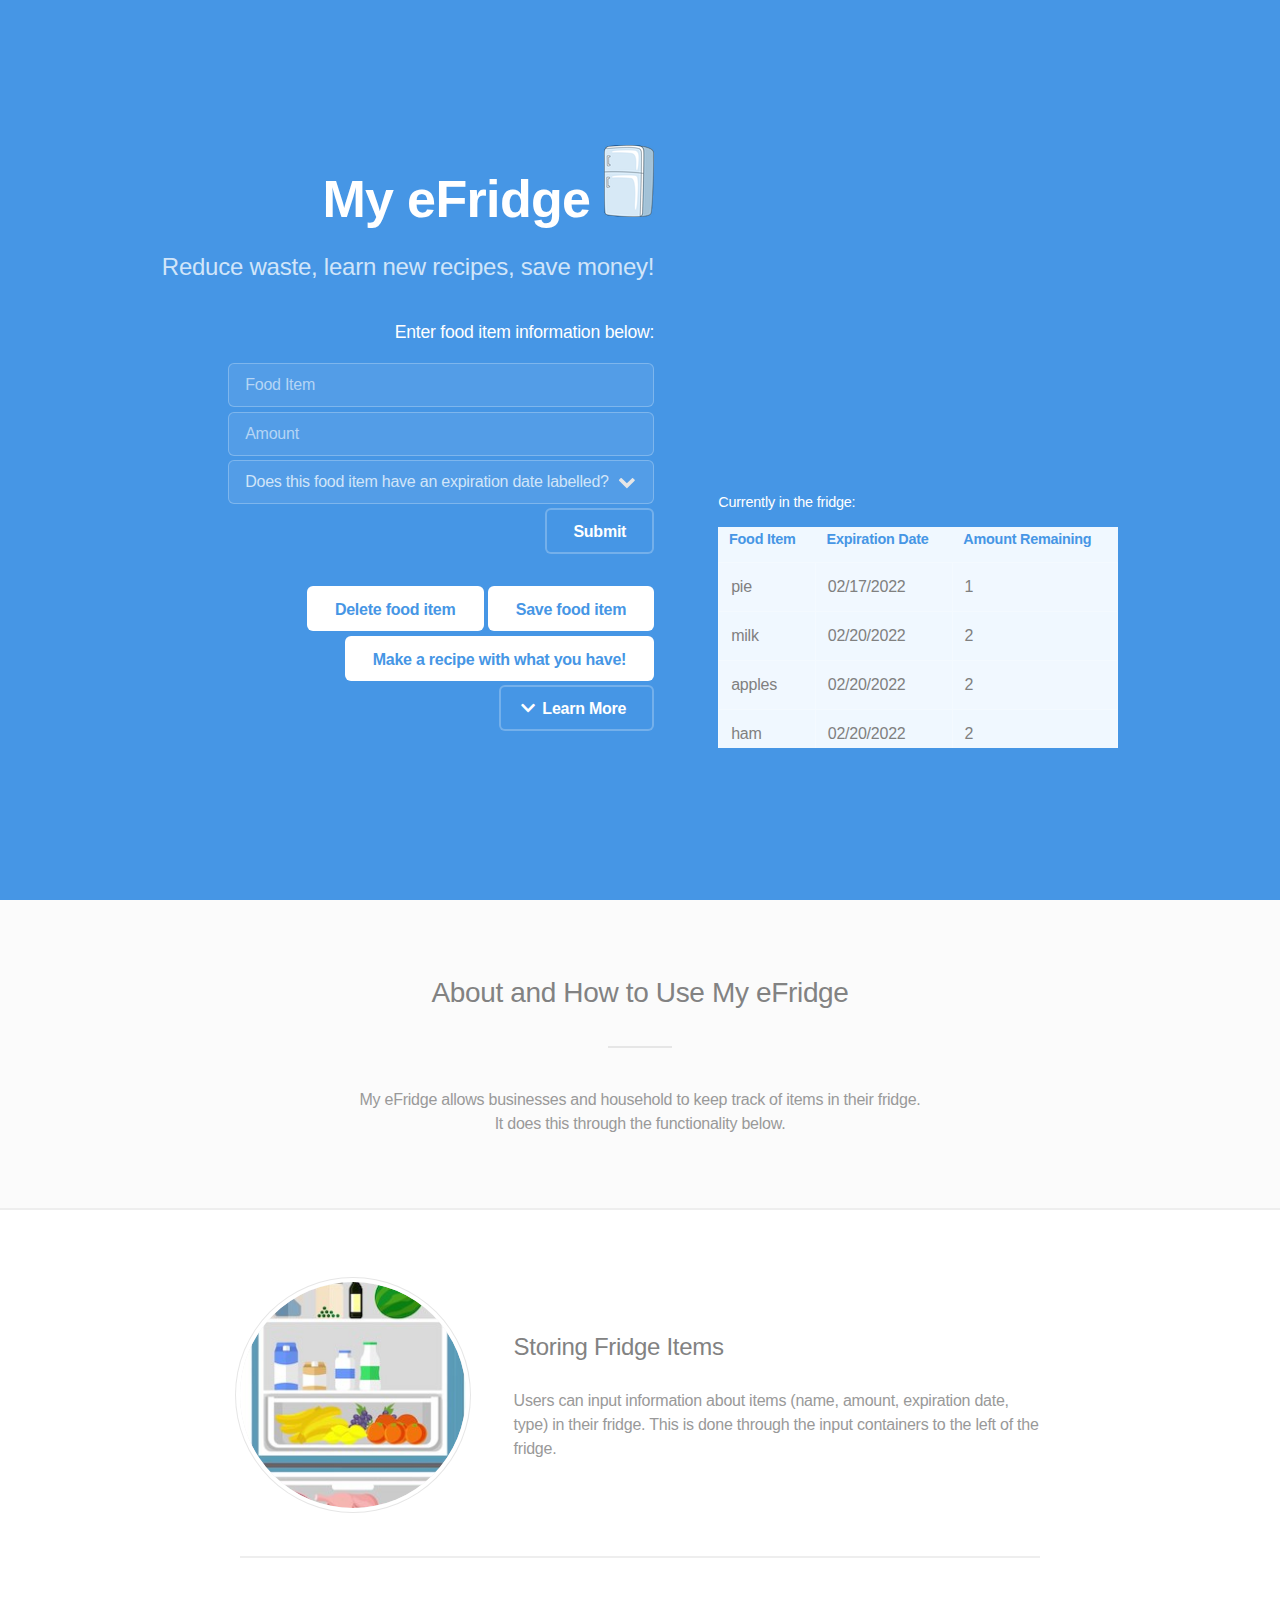
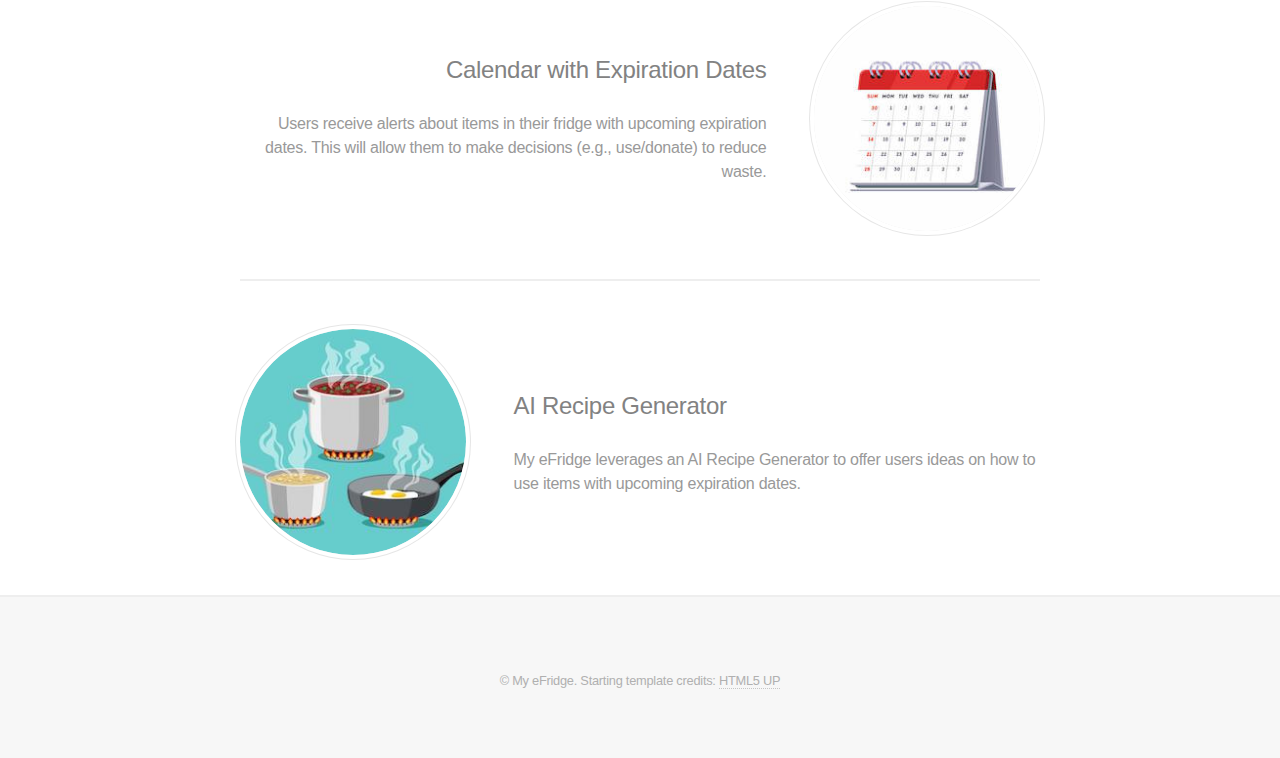
==== index.html @ 24f36106 "Merge branch 'main' of https://github.com/mehagupta22/MyFridge into main" ====
<!DOCTYPE HTML>
<!--
	Main index file for My eFridge project for ElleHacks 2022.

	Starting template credit to:
	Fractal by HTML5 UP
	html5up.net | @ajlkn
	Free for personal and commercial use under the CCA 3.0 license (html5up.net/license)
-->
<html>
	<head>
		<title>My eFridge</title>
		<meta charset="utf-8" />
		<meta name="viewport" content="width=device-width, initial-scale=1, user-scalable=no" />
		<link rel="stylesheet" href="assets/css/main.css" />
		<link rel="icon" href="images/fridge.png">
		<noscript><link rel="stylesheet" href="assets/css/noscript.css" /></noscript>
	</head>
	<body class="is-preload">

		<!-- Header -->
		<header id="header">
			<div class="content" style="max-width: 40%;">
				<h1>
					<a href="#">My eFridge</a>
					<img src="images/fridge.png" alt="" />
				</h1>
				<p>Reduce waste, learn new recipes, save money!</p>
				<ul class="actions">
					<!-- Input food information: food, quantity, expiration date (optional), type -->
					<div class="col">
						<form action="#" id="food-info" onsubmit="return false;">
							<h4>Enter food item information below:</h4>
							<div class="col gtr-uniform" id="food-form">
								<div class="col-6 col-12-xsmall">
									<input type="text" name="demo-name" id="food-item" value="" placeholder="Food Item" style="margin-top: 1%;" required/>
								</div>
								<div class="col-6 col-12-xsmall">
									<input type="text" name="demo-email" id="food-amt" value="" placeholder="Amount" style="margin-top: 1%;" required/>
								</div>
								<div class="row" style="margin-top: 1%;">
									<form action="#" onsubmit="return false;" id="extra-food-info">
										<div class="col-12">
											<select id="has-exp" name="has-exp" required>
												<option value="">Does this food item have an expiration date labelled?</option>
												<option value="Yes">Yes</option>
												<option value="No">No</option>
											</select>
											<input style="margin-top: 1%;" type="submit" onclick="addExpirationInput();" id="set-input" />
										</div>
									</form>	
								</div>
							</div>
							<div>
								<a href="#" class="button primary" style="margin-bottom: 1%;" onclick="deleteFoodItem();">Delete food item</a>
								<a href="#" class="button primary" style="margin-bottom: 1%;" onclick="addExpiration(); saveFoodItem();">Save food item</a>
							</div>
						</form>
						<!-- Button will lead to recipe generation website -->
						<li><a button onclick="location.href = 'https://recipegpt.org/';" target="_blank" id="recipeButton" href="#one" class="button primary" style="margin-bottom: 1%;">Make a recipe with what you have!</a></li>
						<!-- Button will lead to more information on how to use My eFridge -->
						<li><a href="#one" class="button icon solid fa-chevron-down scrolly">Learn More</a></li>
					</div>
				</ul>
			</div>
			<!-- Table to display information in fridge -->
			<div style="min-width: 30%;">
				<iframe src="https://calendar.google.com/calendar/embed?height=300&wkst=1&bgcolor=%23ffffff&ctz=America%2FToronto&showTitle=0&showNav=1&showPrint=0&showTabs=0&showTz=0&showCalendars=0&src=NGM3ZTVxZGNjb3Vqbmt0cGcwbThjbW1rMW9AZ3JvdXAuY2FsZW5kYXIuZ29vZ2xlLmNvbQ&color=%237986CB" style="border-width:0" width="400" height="300" frameborder="0" scrolling="no"></iframe>
				<section>
					<div class="table-wrapper" style="max-height: 256px;">
						<h5>Currently in the fridge:</h5>
						<table class="alt" id="fridge-table" style="overflow-y: scroll; overflow-x: hidden; background-color: aliceblue;">
							<thead>
								<tr>
									<th style="color:#4696e5">Food Item</th>
									<th style="color:#4696e5">Expiration Date</th>
									<th style="color:#4696e5">Amount Remaining</th>
								</tr>
							</thead>
							<tbody>
							</tbody>
						</table>
					</div>
				</section>
			</div>
		</header>

		<!-- About and How to Use My eFridge -->
		<section id="one" class="wrapper style2 special">
			<header class="major">
				<h2>About and How to Use My eFridge</h2>
			</header>
			<p>
				My eFridge allows businesses and household to keep track of items in their fridge.<br>
				It does this through the functionality below.
			</p>
		</section>

		<!-- Explanation of My eFridge functionality -->
		<section id="two" class="wrapper">
			<div class="inner alt">
				<section class="spotlight">
					<div class="image"><img src="images/insideFridge.jpg" alt="" /></div>
					<div class="content">
						<h3>Storing Fridge Items</h3>
						<p>
							Users can input information about items (name, amount, expiration date, type) in their fridge.
							This is done through the input containers to the left of the fridge.
						</p>
					</div>
				</section>
				<section class="spotlight">
					<div class="image"><img src="images/calendar.jpg" alt="" /></div>
					<div class="content">
						<h3>Calendar with Expiration Dates</h3>
						<p>
							Users receive alerts about items in their fridge with upcoming expiration dates.
							This will allow them to make decisions (e.g., use/donate) to reduce waste.
						</p>
					</div>
				</section>
				<section class="spotlight">
					<div class="image"><img src="images/recipe.jpg" alt="" /></div>
					<div class="content">
						<h3>AI Recipe Generator</h3>
						<p>
							My eFridge leverages an AI Recipe Generator to offer users ideas on how to use items with upcoming expiration dates.
						</p>
					</div>
				</section>
			</div>
		</section>

		<!-- Footer -->
		<footer id="footer">
			<p class="copyright">&copy; My eFridge. Starting template credits: <a href="http://html5up.net">HTML5 UP</a></p>
		</footer>

		<!-- Scripts -->
		<script>
				var expires_in = 0;//global variable to store when an item expires
				var expiration_date;
				function addExpirationInput() {

					var has_exp = document.getElementById("has-exp").value;

					if (has_exp=="Yes") {
						var node = "<div class='col-6 col-12-xsmall' flex='50'>\
										<input type='text' name='demo-email' id='food-exp-date' value='' placeholder='Expiration Date mm/dd/yyyy' style='margin-top: 1%;'/>\
									<div/>\
									<div>\
										<a href='#' class='button primary' style='margin-top: 1%;' onclick='addExpiration(); saveFoodItem();'>Save food item</a>\
									</div>";                          
						document.getElementById ("food-form").insertAdjacentHTML('beforeEnd', node);
					}
					else{
						var node = "<div class='col-12'>\
										<select name='food-type' id='food-type' style='margin-top: 1%;'>\
										<option value=''>Select Food Type</option>\
										<option value='Fresh meat'>Fresh meat - steak, beef flank</option>\
										<option value='Fresh poultry'>Fresh poultry - chicken breast, turkey breast</option>\
										<option value='Fresh fish'>Fresh fish - salmon, tuna</option>\
										<option value='Deli meats'>Deli meats - ham</option>\
										<option value='Eggs'>Eggs</option>\
										<option value='Berries'>Berries - raspberries, blueberries</option>\
										<option value='Stem'>Edible plant stem – celery, asparagus</option>\
										<option value='Marrow'>Marrow – cucumber, zucchini</option>\
										<option value='Allium'>Allium - garlic, onion</option>\
										<option value='Leafy'>Leafy Greens - lettuce, spinach</option>\
										<option value='Cruciferous'>Cruciferous - broccoli, cabbage</option>\
									</select>\
								</div>\
								<div>\
									<a href='#' class='button primary' style='margin-top: 1%;' onclick='addExpiration(); saveFoodItem();'>Save food item</a>\
								</div>";                        
						document.getElementById ("food-form").insertAdjacentHTML('beforeEnd', node);
					}
					var old_submit = document.getElementById("set-input");
					old_submit.remove();
				}
				function addExpiration() {
							var optional_expiration = document.getElementById("has-exp");
							var input = document.getElementById("food-item").value.toLowerCase();
							var has_exp = document.getElementById("has-exp").value;
							if (has_exp=="No"){
								var type = document.getElementById("food-type").value;
								if (type=="Fresh poultry"||type=="Fresh fish"){
									expires_in = 2;
								}
								if (type=="Stem"){
									expires_in = 4;
								}
								if (type=="Marrow"||type=="Leafy"||type=="Cruciferous"||type=="Fresh meat"){
									expires_in = 5;
								}
								if (type=="Berries"){
									expires_in = 14;
								}
								if (type=="Allium"){
									expires_in = 30;
								}
								
								if (type=="Eggs"){
									expires_in = 35;
								}
								var today= new Date();
								expiration_date = new Date();
								expiration_date.setDate(today.getDate()+expires_in);
								var dd = String(expiration_date.getDate()).padStart(2, '0');
								var mm = String(expiration_date.getMonth() + 1).padStart(2, '0'); //January is 0!
								var yyyy = expiration_date.getFullYear();
								expiration_date = mm + '/' + dd + '/' + yyyy;
							}
							else{
								expiration_date = document.getElementById("food-exp-date").value;
							}
							
							alert("Hey there! That " + input + " expires on " + expiration_date + ".");
							
			}

			// Global variable to hold all items in the fridge.
			var allFridgeItems = [
				{foodItem:"pie", foodAmount: "1", foodExpDate: "02/17/2022"},
				{foodItem:"milk", foodAmount: "2", foodExpDate: "02/20/2022"},
				{foodItem:"eggs", foodAmount: "12", foodExpDate: "02/25/2022"}, 
				{foodItem:"apples", foodAmount: "2", foodExpDate: "02/20/2022"},
				{foodItem:"pickles", foodAmount: "1", foodExpDate: "12/01/2022"},
				{foodItem:"ham", foodAmount: "2", foodExpDate: "02/20/2022"},
				{foodItem:"milk", foodAmount: "2", foodExpDate: "02/20/2022"}];

			populateTable();

			//Function to populate fridge table.
			function populateTable() {
				const tbody = document.querySelector('tbody');

				//Clear out previous table entries.
				document.querySelectorAll("table tbody tr").forEach(function(e){e.remove()})

				//Order table entries so that earliest expiration date is on top.
				allFridgeItems.sort((a,b) => (a.foodExpDate > b.foodExpDate) ? 1 : (b.foodExpDate > a.foodExpDate) ? -1 : 0);

				allFridgeItems.forEach(item => {
					const tr = tbody.insertRow();
					tr.insertCell().innerText = item.foodItem;
					tr.insertCell().innerText = item.foodExpDate;
					tr.insertCell().innerText = item.foodAmount;
				})
			}
			
			//Function to save inputted food items.
			function saveFoodItem() {
				var foodObj = { 
					foodItem: document.getElementById("food-item").value ? document.getElementById("food-item").value : '', 
					foodAmount: document.getElementById("food-amt").value ? document.getElementById("food-amt").value : '', 
					foodExpDate: expiration_date
				};

				//Add new object to allFridgeItems.
				allFridgeItems.push(foodObj);

				//Add new object to fridge table.
				populateTable();
			}

			//Function to delete food item.
			function deleteFoodItem() {
				var foodItemToDelete = document.getElementById("food-item").value;
				var amountToDelete = document.getElementById("food-amt").value;
				for (var i = 0; i < allFridgeItems.length; i++) {
					if (allFridgeItems[i].foodItem === foodItemToDelete) {
						//Case 1: deleting amount is less than remaining.
						if (allFridgeItems[i].foodAmount > amountToDelete) {
							allFridgeItems[i].foodAmount = allFridgeItems[i].foodAmount - amountToDelete;
							populateTable();
						}
						//Case 2: deleting all remaining amount.
						else {
							allFridgeItems.splice(i, 1);
							populateTable();
						}
					}
				}
			}

		</script>
		<script src="assets/js/jquery.min.js"></script>
		<script src="assets/js/jquery.scrolly.min.js"></script>
		<script src="assets/js/browser.min.js"></script>
		<script src="assets/js/breakpoints.min.js"></script>
		<script src="assets/js/util.js"></script>
		<script src="assets/js/main.js"></script>
	</body>
</html>
---- assets/css/main.css ----
@import url(fontawesome-all.min.css);

/*
	Fractal by HTML5 UP
	html5up.net | @ajlkn
	Free for personal and commercial use under the CCA 3.0 license (html5up.net/license)
*/

html, body, div, span, applet, object,
iframe, h1, h2, h3, h4, h5, h6, p, blockquote,
pre, a, abbr, acronym, address, big, cite,
code, del, dfn, em, img, ins, kbd, q, s, samp,
small, strike, strong, sub, sup, tt, var, b,
u, i, center, dl, dt, dd, ol, ul, li, fieldset,
form, label, legend, table, caption, tbody,
tfoot, thead, tr, th, td, article, aside,
canvas, details, embed, figure, figcaption,
footer, header, hgroup, menu, nav, output, ruby,
section, summary, time, mark, audio, video {
	margin: 0;
	padding: 0;
	border: 0;
	font-size: 100%;
	font: inherit;
	vertical-align: baseline;}

article, aside, details, figcaption, figure,
footer, header, hgroup, menu, nav, section {
	display: block;}

body {
	line-height: 1;
}

ol, ul {
	list-style: none;
}

blockquote, q {
	quotes: none;
}

	blockquote:before, blockquote:after, q:before, q:after {
		content: '';
		content: none;
	}

table {
	border-collapse: collapse;
	border-spacing: 0;
}

body {
	-webkit-text-size-adjust: none;
}

mark {
	background-color: transparent;
	color: inherit;
}

input::-moz-focus-inner {
	border: 0;
	padding: 0;
}

input, select, textarea {
	-moz-appearance: none;
	-webkit-appearance: none;
	-ms-appearance: none;
	appearance: none;
}

/* Basic */

	@-ms-viewport {
		width: device-width;
	}

	body {
		-ms-overflow-style: scrollbar;
	}

	@media screen and (max-width: 360px) {

		html, body {
			min-width: 320px;
		}

	}

	html {
		box-sizing: border-box;
	}

	*, *:before, *:after {
		box-sizing: inherit;
	}

	body {
		background: #ffffff;
	}

		body.is-preload *, body.is-preload *:before, body.is-preload *:after {
			-moz-animation: none !important;
			-webkit-animation: none !important;
			-ms-animation: none !important;
			animation: none !important;
			-moz-transition: none !important;
			-webkit-transition: none !important;
			-ms-transition: none !important;
			transition: none !important;
		}

/* Type */

	body {
		color: #999999;
	}

	html, input, select, textarea {
		font-size: 16pt;
	}

		@media screen and (max-width: 1680px) {

			html, input, select, textarea {
				font-size: 13pt;
			}

		}

		@media screen and (max-width: 1280px) {

			html, input, select, textarea {
				font-size: 12pt;
			}

		}

		@media screen and (max-width: 360px) {

			html, input, select, textarea {
				font-size: 11pt;
			}

		}

	body, input, select, textarea {
		font-family: Arial, Helvetica, sans-serif;
		font-weight: normal;
		line-height: 1.5em;
		letter-spacing: -0.015em;
	}

	a {
		-moz-transition: color 0.2s ease-in-out, border-bottom-color 0.2s ease-in-out;
		-webkit-transition: color 0.2s ease-in-out, border-bottom-color 0.2s ease-in-out;
		-ms-transition: color 0.2s ease-in-out, border-bottom-color 0.2s ease-in-out;
		transition: color 0.2s ease-in-out, border-bottom-color 0.2s ease-in-out;
		text-decoration: none;
		border-bottom: dotted 1px;
	}

		a:hover {
			border-bottom-color: transparent !important;
		}

	strong, b {
		font-weight: bold;
	}

	em, i {
		font-style: italic;
	}

	p {
		margin: 0 0 2em 0;
	}

	h1, h2, h3, h4, h5, h6 {
		font-weight: normal;
		line-height: 1em;
		margin: 0 0 1em 0;
		letter-spacing: -0.0125em;
	}

		h1 a, h2 a, h3 a, h4 a, h5 a, h6 a {
			color: inherit;
			text-decoration: none;
			border-bottom: none;
		}

		@media screen and (max-width: 980px) {

			h1 br, h2 br, h3 br, h4 br, h5 br, h6 br {
				display: none;
			}

		}

	h2 {
		font-size: 1.75em;
		line-height: 1.5em;
	}

	h3 {
		font-size: 1.5em;
		line-height: 1.5em;
	}

	h4 {
		font-size: 1.1em;
		line-height: 1.5em;
	}

	h5 {
		font-size: 0.9em;
		line-height: 1.5em;
	}

	h6 {
		font-size: 0.7em;
		line-height: 1.5em;
	}

	@media screen and (max-width: 736px) {

		h2 {
			font-size: 1.25em;
		}

		h3 {
			font-size: 1.2em;
		}

		h4 {
			font-size: 1em;
		}

	}

	sub {
		font-size: 0.8em;
		position: relative;
		top: 0.5em;
	}

	sup {
		font-size: 0.8em;
		position: relative;
		top: -0.5em;
	}

	blockquote {
		border-left-style: solid;
		border-left-width: 4px;
		font-style: italic;
		margin: 0 0 2em 0;
		padding: 0.5em 0 0.5em 2em;
	}

	code {
		border-radius: 6px;
		border-style: solid;
		border-width: 1px;
		font-family: "Courier New", monospace;
		font-size: 0.9em;
		margin: 0 0.25em;
		padding: 0.25em 0.65em;
	}

	pre {
		-webkit-overflow-scrolling: touch;
		font-family: "Courier New", monospace;
		font-size: 0.9em;
		margin: 0 0 2em 0;
	}

		pre code {
			display: block;
			line-height: 1.75em;
			padding: 1em 1.5em;
			overflow-x: auto;
		}

	hr {
		border: 0;
		border-bottom-style: solid;
		border-bottom-width: 1px;
		margin: 2em 0;
	}

		hr.major {
			margin: 3em 0;
		}

	.align-left {
		text-align: left;
	}

	.align-center {
		text-align: center;
	}

	.align-right {
		text-align: right;
	}

	input, select, textarea {
		color: #999999;
	}

	a {
		color: inherit;
		border-bottom-color: #d6d6d6;
	}

		a:hover {
			color: #4696e5;
		}

	strong, b {
		color: #828282;
	}

	h1, h2, h3, h4, h5, h6 {
		color: #828282;
	}

	blockquote {
		border-left-color: #e6e6e6;
	}

	code {
		background: rgba(144, 144, 144, 0.075);
		border-color: #e6e6e6;
	}

	hr {
		border-bottom-color: #e6e6e6;
	}

/* Row */

	.row {
		display: flex;
		flex-wrap: wrap;
		box-sizing: border-box;
		align-items: stretch;
	}

		.row > * {
			box-sizing: border-box;
		}

		.row.gtr-uniform > * > :last-child {
			margin-bottom: 0;
		}

		.row.aln-left {
			justify-content: flex-start;
		}

		.row.aln-center {
			justify-content: center;
		}

		.row.aln-right {
			justify-content: flex-end;
		}

		.row.aln-top {
			align-items: flex-start;
		}

		.row.aln-middle {
			align-items: center;
		}

		.row.aln-bottom {
			align-items: flex-end;
		}

		.row > .imp {
			order: -1;
		}

		.row > .col-1 {
			width: 8.33333%;
		}

		.row > .off-1 {
			margin-left: 8.33333%;
		}

		.row > .col-2 {
			width: 16.66667%;
		}

		.row > .off-2 {
			margin-left: 16.66667%;
		}

		.row > .col-3 {
			width: 25%;
		}

		.row > .off-3 {
			margin-left: 25%;
		}

		.row > .col-4 {
			width: 33.33333%;
		}

		.row > .off-4 {
			margin-left: 33.33333%;
		}

		.row > .col-5 {
			width: 41.66667%;
		}

		.row > .off-5 {
			margin-left: 41.66667%;
		}

		.row > .col-6 {
			width: 50%;
		}

		.row > .off-6 {
			margin-left: 50%;
		}

		.row > .col-7 {
			width: 58.33333%;
		}

		.row > .off-7 {
			margin-left: 58.33333%;
		}

		.row > .col-8 {
			width: 66.66667%;
		}

		.row > .off-8 {
			margin-left: 66.66667%;
		}

		.row > .col-9 {
			width: 75%;
		}

		.row > .off-9 {
			margin-left: 75%;
		}

		.row > .col-10 {
			width: 83.33333%;
		}

		.row > .off-10 {
			margin-left: 83.33333%;
		}

		.row > .col-11 {
			width: 91.66667%;
		}

		.row > .off-11 {
			margin-left: 91.66667%;
		}

		.row > .col-12 {
			width: 100%;
		}

		.row > .off-12 {
			margin-left: 100%;
		}

		.row.gtr-0 {
			margin-top: 0;
			margin-left: 0em;
		}

			.row.gtr-0 > * {
				padding: 0 0 0 0em;
			}

			.row.gtr-0.gtr-uniform {
				margin-top: 0em;
			}

				.row.gtr-0.gtr-uniform > * {
					padding-top: 0em;
				}

		.row.gtr-25 {
			margin-top: 0;
			margin-left: -0.375em;
		}

			.row.gtr-25 > * {
				padding: 0 0 0 0.375em;
			}

			.row.gtr-25.gtr-uniform {
				margin-top: -0.375em;
			}

				.row.gtr-25.gtr-uniform > * {
					padding-top: 0.375em;
				}

		.row.gtr-50 {
			margin-top: 0;
			margin-left: -0.75em;
		}

			.row.gtr-50 > * {
				padding: 0 0 0 0.75em;
			}

			.row.gtr-50.gtr-uniform {
				margin-top: -0.75em;
			}

				.row.gtr-50.gtr-uniform > * {
					padding-top: 0.75em;
				}

		.row {
			margin-top: 0;
			margin-left: -1.5em;
		}

			.row > * {
				padding: 0 0 0 1.5em;
			}

			.row.gtr-uniform {
				margin-top: -1.5em;
			}

				.row.gtr-uniform > * {
					padding-top: 1.5em;
				}

		.row.gtr-150 {
			margin-top: 0;
			margin-left: -2.25em;
		}

			.row.gtr-150 > * {
				padding: 0 0 0 2.25em;
			}

			.row.gtr-150.gtr-uniform {
				margin-top: -2.25em;
			}

				.row.gtr-150.gtr-uniform > * {
					padding-top: 2.25em;
				}

		.row.gtr-200 {
			margin-top: 0;
			margin-left: -3em;
		}

			.row.gtr-200 > * {
				padding: 0 0 0 3em;
			}

			.row.gtr-200.gtr-uniform {
				margin-top: -3em;
			}

				.row.gtr-200.gtr-uniform > * {
					padding-top: 3em;
				}

		@media screen and (max-width: 1680px) {

			.row {
				display: flex;
				flex-wrap: wrap;
				box-sizing: border-box;
				align-items: stretch;
			}

				.row > * {
					box-sizing: border-box;
				}

				.row.gtr-uniform > * > :last-child {
					margin-bottom: 0;
				}

				.row.aln-left {
					justify-content: flex-start;
				}

				.row.aln-center {
					justify-content: center;
				}

				.row.aln-right {
					justify-content: flex-end;
				}

				.row.aln-top {
					align-items: flex-start;
				}

				.row.aln-middle {
					align-items: center;
				}

				.row.aln-bottom {
					align-items: flex-end;
				}

				.row > .imp-xlarge {
					order: -1;
				}

				.row > .col-1-xlarge {
					width: 8.33333%;
				}

				.row > .off-1-xlarge {
					margin-left: 8.33333%;
				}

				.row > .col-2-xlarge {
					width: 16.66667%;
				}

				.row > .off-2-xlarge {
					margin-left: 16.66667%;
				}

				.row > .col-3-xlarge {
					width: 25%;
				}

				.row > .off-3-xlarge {
					margin-left: 25%;
				}

				.row > .col-4-xlarge {
					width: 33.33333%;
				}

				.row > .off-4-xlarge {
					margin-left: 33.33333%;
				}

				.row > .col-5-xlarge {
					width: 41.66667%;
				}

				.row > .off-5-xlarge {
					margin-left: 41.66667%;
				}

				.row > .col-6-xlarge {
					width: 50%;
				}

				.row > .off-6-xlarge {
					margin-left: 50%;
				}

				.row > .col-7-xlarge {
					width: 58.33333%;
				}

				.row > .off-7-xlarge {
					margin-left: 58.33333%;
				}

				.row > .col-8-xlarge {
					width: 66.66667%;
				}

				.row > .off-8-xlarge {
					margin-left: 66.66667%;
				}

				.row > .col-9-xlarge {
					width: 75%;
				}

				.row > .off-9-xlarge {
					margin-left: 75%;
				}

				.row > .col-10-xlarge {
					width: 83.33333%;
				}

				.row > .off-10-xlarge {
					margin-left: 83.33333%;
				}

				.row > .col-11-xlarge {
					width: 91.66667%;
				}

				.row > .off-11-xlarge {
					margin-left: 91.66667%;
				}

				.row > .col-12-xlarge {
					width: 100%;
				}

				.row > .off-12-xlarge {
					margin-left: 100%;
				}

				.row.gtr-0 {
					margin-top: 0;
					margin-left: 0em;
				}

					.row.gtr-0 > * {
						padding: 0 0 0 0em;
					}

					.row.gtr-0.gtr-uniform {
						margin-top: 0em;
					}

						.row.gtr-0.gtr-uniform > * {
							padding-top: 0em;
						}

				.row.gtr-25 {
					margin-top: 0;
					margin-left: -0.375em;
				}

					.row.gtr-25 > * {
						padding: 0 0 0 0.375em;
					}

					.row.gtr-25.gtr-uniform {
						margin-top: -0.375em;
					}

						.row.gtr-25.gtr-uniform > * {
							padding-top: 0.375em;
						}

				.row.gtr-50 {
					margin-top: 0;
					margin-left: -0.75em;
				}

					.row.gtr-50 > * {
						padding: 0 0 0 0.75em;
					}

					.row.gtr-50.gtr-uniform {
						margin-top: -0.75em;
					}

						.row.gtr-50.gtr-uniform > * {
							padding-top: 0.75em;
						}

				.row {
					margin-top: 0;
					margin-left: -1.5em;
				}

					.row > * {
						padding: 0 0 0 1.5em;
					}

					.row.gtr-uniform {
						margin-top: -1.5em;
					}

						.row.gtr-uniform > * {
							padding-top: 1.5em;
						}

				.row.gtr-150 {
					margin-top: 0;
					margin-left: -2.25em;
				}

					.row.gtr-150 > * {
						padding: 0 0 0 2.25em;
					}

					.row.gtr-150.gtr-uniform {
						margin-top: -2.25em;
					}

						.row.gtr-150.gtr-uniform > * {
							padding-top: 2.25em;
						}

				.row.gtr-200 {
					margin-top: 0;
					margin-left: -3em;
				}

					.row.gtr-200 > * {
						padding: 0 0 0 3em;
					}

					.row.gtr-200.gtr-uniform {
						margin-top: -3em;
					}

						.row.gtr-200.gtr-uniform > * {
							padding-top: 3em;
						}

		}

		@media screen and (max-width: 1280px) {

			.row {
				display: flex;
				flex-wrap: wrap;
				box-sizing: border-box;
				align-items: stretch;
			}

				.row > * {
					box-sizing: border-box;
				}

				.row.gtr-uniform > * > :last-child {
					margin-bottom: 0;
				}

				.row.aln-left {
					justify-content: flex-start;
				}

				.row.aln-center {
					justify-content: center;
				}

				.row.aln-right {
					justify-content: flex-end;
				}

				.row.aln-top {
					align-items: flex-start;
				}

				.row.aln-middle {
					align-items: center;
				}

				.row.aln-bottom {
					align-items: flex-end;
				}

				.row > .imp-large {
					order: -1;
				}

				.row > .col-1-large {
					width: 8.33333%;
				}

				.row > .off-1-large {
					margin-left: 8.33333%;
				}

				.row > .col-2-large {
					width: 16.66667%;
				}

				.row > .off-2-large {
					margin-left: 16.66667%;
				}

				.row > .col-3-large {
					width: 25%;
				}

				.row > .off-3-large {
					margin-left: 25%;
				}

				.row > .col-4-large {
					width: 33.33333%;
				}

				.row > .off-4-large {
					margin-left: 33.33333%;
				}

				.row > .col-5-large {
					width: 41.66667%;
				}

				.row > .off-5-large {
					margin-left: 41.66667%;
				}

				.row > .col-6-large {
					width: 50%;
				}

				.row > .off-6-large {
					margin-left: 50%;
				}

				.row > .col-7-large {
					width: 58.33333%;
				}

				.row > .off-7-large {
					margin-left: 58.33333%;
				}

				.row > .col-8-large {
					width: 66.66667%;
				}

				.row > .off-8-large {
					margin-left: 66.66667%;
				}

				.row > .col-9-large {
					width: 75%;
				}

				.row > .off-9-large {
					margin-left: 75%;
				}

				.row > .col-10-large {
					width: 83.33333%;
				}

				.row > .off-10-large {
					margin-left: 83.33333%;
				}

				.row > .col-11-large {
					width: 91.66667%;
				}

				.row > .off-11-large {
					margin-left: 91.66667%;
				}

				.row > .col-12-large {
					width: 100%;
				}

				.row > .off-12-large {
					margin-left: 100%;
				}

				.row.gtr-0 {
					margin-top: 0;
					margin-left: 0em;
				}

					.row.gtr-0 > * {
						padding: 0 0 0 0em;
					}

					.row.gtr-0.gtr-uniform {
						margin-top: 0em;
					}

						.row.gtr-0.gtr-uniform > * {
							padding-top: 0em;
						}

				.row.gtr-25 {
					margin-top: 0;
					margin-left: -0.375em;
				}

					.row.gtr-25 > * {
						padding: 0 0 0 0.375em;
					}

					.row.gtr-25.gtr-uniform {
						margin-top: -0.375em;
					}

						.row.gtr-25.gtr-uniform > * {
							padding-top: 0.375em;
						}

				.row.gtr-50 {
					margin-top: 0;
					margin-left: -0.75em;
				}

					.row.gtr-50 > * {
						padding: 0 0 0 0.75em;
					}

					.row.gtr-50.gtr-uniform {
						margin-top: -0.75em;
					}

						.row.gtr-50.gtr-uniform > * {
							padding-top: 0.75em;
						}

				.row {
					margin-top: 0;
					margin-left: -1.5em;
				}

					.row > * {
						padding: 0 0 0 1.5em;
					}

					.row.gtr-uniform {
						margin-top: -1.5em;
					}

						.row.gtr-uniform > * {
							padding-top: 1.5em;
						}

				.row.gtr-150 {
					margin-top: 0;
					margin-left: -2.25em;
				}

					.row.gtr-150 > * {
						padding: 0 0 0 2.25em;
					}

					.row.gtr-150.gtr-uniform {
						margin-top: -2.25em;
					}

						.row.gtr-150.gtr-uniform > * {
							padding-top: 2.25em;
						}

				.row.gtr-200 {
					margin-top: 0;
					margin-left: -3em;
				}

					.row.gtr-200 > * {
						padding: 0 0 0 3em;
					}

					.row.gtr-200.gtr-uniform {
						margin-top: -3em;
					}

						.row.gtr-200.gtr-uniform > * {
							padding-top: 3em;
						}

		}

		@media screen and (max-width: 980px) {

			.row {
				display: flex;
				flex-wrap: wrap;
				box-sizing: border-box;
				align-items: stretch;
			}

				.row > * {
					box-sizing: border-box;
				}

				.row.gtr-uniform > * > :last-child {
					margin-bottom: 0;
				}

				.row.aln-left {
					justify-content: flex-start;
				}

				.row.aln-center {
					justify-content: center;
				}

				.row.aln-right {
					justify-content: flex-end;
				}

				.row.aln-top {
					align-items: flex-start;
				}

				.row.aln-middle {
					align-items: center;
				}

				.row.aln-bottom {
					align-items: flex-end;
				}

				.row > .imp-medium {
					order: -1;
				}

				.row > .col-1-medium {
					width: 8.33333%;
				}

				.row > .off-1-medium {
					margin-left: 8.33333%;
				}

				.row > .col-2-medium {
					width: 16.66667%;
				}

				.row > .off-2-medium {
					margin-left: 16.66667%;
				}

				.row > .col-3-medium {
					width: 25%;
				}

				.row > .off-3-medium {
					margin-left: 25%;
				}

				.row > .col-4-medium {
					width: 33.33333%;
				}

				.row > .off-4-medium {
					margin-left: 33.33333%;
				}

				.row > .col-5-medium {
					width: 41.66667%;
				}

				.row > .off-5-medium {
					margin-left: 41.66667%;
				}

				.row > .col-6-medium {
					width: 50%;
				}

				.row > .off-6-medium {
					margin-left: 50%;
				}

				.row > .col-7-medium {
					width: 58.33333%;
				}

				.row > .off-7-medium {
					margin-left: 58.33333%;
				}

				.row > .col-8-medium {
					width: 66.66667%;
				}

				.row > .off-8-medium {
					margin-left: 66.66667%;
				}

				.row > .col-9-medium {
					width: 75%;
				}

				.row > .off-9-medium {
					margin-left: 75%;
				}

				.row > .col-10-medium {
					width: 83.33333%;
				}

				.row > .off-10-medium {
					margin-left: 83.33333%;
				}

				.row > .col-11-medium {
					width: 91.66667%;
				}

				.row > .off-11-medium {
					margin-left: 91.66667%;
				}

				.row > .col-12-medium {
					width: 100%;
				}

				.row > .off-12-medium {
					margin-left: 100%;
				}

				.row.gtr-0 {
					margin-top: 0;
					margin-left: 0em;
				}

					.row.gtr-0 > * {
						padding: 0 0 0 0em;
					}

					.row.gtr-0.gtr-uniform {
						margin-top: 0em;
					}

						.row.gtr-0.gtr-uniform > * {
							padding-top: 0em;
						}

				.row.gtr-25 {
					margin-top: 0;
					margin-left: -0.375em;
				}

					.row.gtr-25 > * {
						padding: 0 0 0 0.375em;
					}

					.row.gtr-25.gtr-uniform {
						margin-top: -0.375em;
					}

						.row.gtr-25.gtr-uniform > * {
							padding-top: 0.375em;
						}

				.row.gtr-50 {
					margin-top: 0;
					margin-left: -0.75em;
				}

					.row.gtr-50 > * {
						padding: 0 0 0 0.75em;
					}

					.row.gtr-50.gtr-uniform {
						margin-top: -0.75em;
					}

						.row.gtr-50.gtr-uniform > * {
							padding-top: 0.75em;
						}

				.row {
					margin-top: 0;
					margin-left: -1.5em;
				}

					.row > * {
						padding: 0 0 0 1.5em;
					}

					.row.gtr-uniform {
						margin-top: -1.5em;
					}

						.row.gtr-uniform > * {
							padding-top: 1.5em;
						}

				.row.gtr-150 {
					margin-top: 0;
					margin-left: -2.25em;
				}

					.row.gtr-150 > * {
						padding: 0 0 0 2.25em;
					}

					.row.gtr-150.gtr-uniform {
						margin-top: -2.25em;
					}

						.row.gtr-150.gtr-uniform > * {
							padding-top: 2.25em;
						}

				.row.gtr-200 {
					margin-top: 0;
					margin-left: -3em;
				}

					.row.gtr-200 > * {
						padding: 0 0 0 3em;
					}

					.row.gtr-200.gtr-uniform {
						margin-top: -3em;
					}

						.row.gtr-200.gtr-uniform > * {
							padding-top: 3em;
						}

		}

		@media screen and (max-width: 736px) {

			.row {
				display: flex;
				flex-wrap: wrap;
				box-sizing: border-box;
				align-items: stretch;
			}

				.row > * {
					box-sizing: border-box;
				}

				.row.gtr-uniform > * > :last-child {
					margin-bottom: 0;
				}

				.row.aln-left {
					justify-content: flex-start;
				}

				.row.aln-center {
					justify-content: center;
				}

				.row.aln-right {
					justify-content: flex-end;
				}

				.row.aln-top {
					align-items: flex-start;
				}

				.row.aln-middle {
					align-items: center;
				}

				.row.aln-bottom {
					align-items: flex-end;
				}

				.row > .imp-small {
					order: -1;
				}

				.row > .col-1-small {
					width: 8.33333%;
				}

				.row > .off-1-small {
					margin-left: 8.33333%;
				}

				.row > .col-2-small {
					width: 16.66667%;
				}

				.row > .off-2-small {
					margin-left: 16.66667%;
				}

				.row > .col-3-small {
					width: 25%;
				}

				.row > .off-3-small {
					margin-left: 25%;
				}

				.row > .col-4-small {
					width: 33.33333%;
				}

				.row > .off-4-small {
					margin-left: 33.33333%;
				}

				.row > .col-5-small {
					width: 41.66667%;
				}

				.row > .off-5-small {
					margin-left: 41.66667%;
				}

				.row > .col-6-small {
					width: 50%;
				}

				.row > .off-6-small {
					margin-left: 50%;
				}

				.row > .col-7-small {
					width: 58.33333%;
				}

				.row > .off-7-small {
					margin-left: 58.33333%;
				}

				.row > .col-8-small {
					width: 66.66667%;
				}

				.row > .off-8-small {
					margin-left: 66.66667%;
				}

				.row > .col-9-small {
					width: 75%;
				}

				.row > .off-9-small {
					margin-left: 75%;
				}

				.row > .col-10-small {
					width: 83.33333%;
				}

				.row > .off-10-small {
					margin-left: 83.33333%;
				}

				.row > .col-11-small {
					width: 91.66667%;
				}

				.row > .off-11-small {
					margin-left: 91.66667%;
				}

				.row > .col-12-small {
					width: 100%;
				}

				.row > .off-12-small {
					margin-left: 100%;
				}

				.row.gtr-0 {
					margin-top: 0;
					margin-left: 0em;
				}

					.row.gtr-0 > * {
						padding: 0 0 0 0em;
					}

					.row.gtr-0.gtr-uniform {
						margin-top: 0em;
					}

						.row.gtr-0.gtr-uniform > * {
							padding-top: 0em;
						}

				.row.gtr-25 {
					margin-top: 0;
					margin-left: -0.375em;
				}

					.row.gtr-25 > * {
						padding: 0 0 0 0.375em;
					}

					.row.gtr-25.gtr-uniform {
						margin-top: -0.375em;
					}

						.row.gtr-25.gtr-uniform > * {
							padding-top: 0.375em;
						}

				.row.gtr-50 {
					margin-top: 0;
					margin-left: -0.75em;
				}

					.row.gtr-50 > * {
						padding: 0 0 0 0.75em;
					}

					.row.gtr-50.gtr-uniform {
						margin-top: -0.75em;
					}

						.row.gtr-50.gtr-uniform > * {
							padding-top: 0.75em;
						}

				.row {
					margin-top: 0;
					margin-left: -1.5em;
				}

					.row > * {
						padding: 0 0 0 1.5em;
					}

					.row.gtr-uniform {
						margin-top: -1.5em;
					}

						.row.gtr-uniform > * {
							padding-top: 1.5em;
						}

				.row.gtr-150 {
					margin-top: 0;
					margin-left: -2.25em;
				}

					.row.gtr-150 > * {
						padding: 0 0 0 2.25em;
					}

					.row.gtr-150.gtr-uniform {
						margin-top: -2.25em;
					}

						.row.gtr-150.gtr-uniform > * {
							padding-top: 2.25em;
						}

				.row.gtr-200 {
					margin-top: 0;
					margin-left: -3em;
				}

					.row.gtr-200 > * {
						padding: 0 0 0 3em;
					}

					.row.gtr-200.gtr-uniform {
						margin-top: -3em;
					}

						.row.gtr-200.gtr-uniform > * {
							padding-top: 3em;
						}

		}

		@media screen and (max-width: 480px) {

			.row {
				display: flex;
				flex-wrap: wrap;
				box-sizing: border-box;
				align-items: stretch;
			}

				.row > * {
					box-sizing: border-box;
				}

				.row.gtr-uniform > * > :last-child {
					margin-bottom: 0;
				}

				.row.aln-left {
					justify-content: flex-start;
				}

				.row.aln-center {
					justify-content: center;
				}

				.row.aln-right {
					justify-content: flex-end;
				}

				.row.aln-top {
					align-items: flex-start;
				}

				.row.aln-middle {
					align-items: center;
				}

				.row.aln-bottom {
					align-items: flex-end;
				}

				.row > .imp-xsmall {
					order: -1;
				}

				.row > .col-1-xsmall {
					width: 8.33333%;
				}

				.row > .off-1-xsmall {
					margin-left: 8.33333%;
				}

				.row > .col-2-xsmall {
					width: 16.66667%;
				}

				.row > .off-2-xsmall {
					margin-left: 16.66667%;
				}

				.row > .col-3-xsmall {
					width: 25%;
				}

				.row > .off-3-xsmall {
					margin-left: 25%;
				}

				.row > .col-4-xsmall {
					width: 33.33333%;
				}

				.row > .off-4-xsmall {
					margin-left: 33.33333%;
				}

				.row > .col-5-xsmall {
					width: 41.66667%;
				}

				.row > .off-5-xsmall {
					margin-left: 41.66667%;
				}

				.row > .col-6-xsmall {
					width: 50%;
				}

				.row > .off-6-xsmall {
					margin-left: 50%;
				}

				.row > .col-7-xsmall {
					width: 58.33333%;
				}

				.row > .off-7-xsmall {
					margin-left: 58.33333%;
				}

				.row > .col-8-xsmall {
					width: 66.66667%;
				}

				.row > .off-8-xsmall {
					margin-left: 66.66667%;
				}

				.row > .col-9-xsmall {
					width: 75%;
				}

				.row > .off-9-xsmall {
					margin-left: 75%;
				}

				.row > .col-10-xsmall {
					width: 83.33333%;
				}

				.row > .off-10-xsmall {
					margin-left: 83.33333%;
				}

				.row > .col-11-xsmall {
					width: 91.66667%;
				}

				.row > .off-11-xsmall {
					margin-left: 91.66667%;
				}

				.row > .col-12-xsmall {
					width: 100%;
				}

				.row > .off-12-xsmall {
					margin-left: 100%;
				}

				.row.gtr-0 {
					margin-top: 0;
					margin-left: 0em;
				}

					.row.gtr-0 > * {
						padding: 0 0 0 0em;
					}

					.row.gtr-0.gtr-uniform {
						margin-top: 0em;
					}

						.row.gtr-0.gtr-uniform > * {
							padding-top: 0em;
						}

				.row.gtr-25 {
					margin-top: 0;
					margin-left: -0.375em;
				}

					.row.gtr-25 > * {
						padding: 0 0 0 0.375em;
					}

					.row.gtr-25.gtr-uniform {
						margin-top: -0.375em;
					}

						.row.gtr-25.gtr-uniform > * {
							padding-top: 0.375em;
						}

				.row.gtr-50 {
					margin-top: 0;
					margin-left: -0.75em;
				}

					.row.gtr-50 > * {
						padding: 0 0 0 0.75em;
					}

					.row.gtr-50.gtr-uniform {
						margin-top: -0.75em;
					}

						.row.gtr-50.gtr-uniform > * {
							padding-top: 0.75em;
						}

				.row {
					margin-top: 0;
					margin-left: -1.5em;
				}

					.row > * {
						padding: 0 0 0 1.5em;
					}

					.row.gtr-uniform {
						margin-top: -1.5em;
					}

						.row.gtr-uniform > * {
							padding-top: 1.5em;
						}

				.row.gtr-150 {
					margin-top: 0;
					margin-left: -2.25em;
				}

					.row.gtr-150 > * {
						padding: 0 0 0 2.25em;
					}

					.row.gtr-150.gtr-uniform {
						margin-top: -2.25em;
					}

						.row.gtr-150.gtr-uniform > * {
							padding-top: 2.25em;
						}

				.row.gtr-200 {
					margin-top: 0;
					margin-left: -3em;
				}

					.row.gtr-200 > * {
						padding: 0 0 0 3em;
					}

					.row.gtr-200.gtr-uniform {
						margin-top: -3em;
					}

						.row.gtr-200.gtr-uniform > * {
							padding-top: 3em;
						}

		}

/* Box */

	.box {
		border-radius: 6px;
		border: solid 1px #e6e6e6;
		margin-bottom: 2em;
		padding: 1.5em;
	}

		.box > :last-child,
		.box > :last-child > :last-child,
		.box > :last-child > :last-child > :last-child {
			margin-bottom: 0;
		}

		.box.alt {
			border: 0;
			border-radius: 0;
			padding: 0;
		}

/* Button */

	input[type="submit"],
	input[type="reset"],
	input[type="button"],
	button,
	.button {
		-moz-appearance: none;
		-webkit-appearance: none;
		-ms-appearance: none;
		appearance: none;
		-moz-transition: background-color 0.2s ease-in-out, color 0.2s ease-in-out;
		-webkit-transition: background-color 0.2s ease-in-out, color 0.2s ease-in-out;
		-ms-transition: background-color 0.2s ease-in-out, color 0.2s ease-in-out;
		transition: background-color 0.2s ease-in-out, color 0.2s ease-in-out;
		border-radius: 6px;
		border: 0;
		cursor: pointer;
		display: inline-block;
		font-weight: bold;
		height: 2.85em;
		line-height: 2.95em;
		padding: 0 1.75em;
		text-align: center;
		text-decoration: none;
		white-space: nowrap;
	}

		input[type="submit"].icon,
		input[type="reset"].icon,
		input[type="button"].icon,
		button.icon,
		.button.icon {
			padding-left: 1.35em;
		}

			input[type="submit"].icon:before,
			input[type="reset"].icon:before,
			input[type="button"].icon:before,
			button.icon:before,
			.button.icon:before {
				margin-right: 0.5em;
			}

		input[type="submit"].fit,
		input[type="reset"].fit,
		input[type="button"].fit,
		button.fit,
		.button.fit {
			width: 100%;
		}

		input[type="submit"].small,
		input[type="reset"].small,
		input[type="button"].small,
		button.small,
		.button.small {
			font-size: 0.8em;
		}

		input[type="submit"].large,
		input[type="reset"].large,
		input[type="button"].large,
		button.large,
		.button.large {
			font-size: 1.35em;
		}

		input[type="submit"].disabled, input[type="submit"]:disabled,
		input[type="reset"].disabled,
		input[type="reset"]:disabled,
		input[type="button"].disabled,
		input[type="button"]:disabled,
		button.disabled,
		button:disabled,
		.button.disabled,
		.button:disabled {
			pointer-events: none;
			cursor: default;
			opacity: 0.25;
		}

		@media screen and (max-width: 480px) {

			input[type="submit"].icon,
			input[type="reset"].icon,
			input[type="button"].icon,
			button.icon,
			.button.icon {
				padding: 0;
			}

		}

	@media screen and (max-width: 480px) and (orientation: portrait) {

		input[type="submit"],
		input[type="reset"],
		input[type="button"],
		button,
		.button {
			padding: 0;
		}

	}

	input[type="submit"],
	input[type="reset"],
	input[type="button"],
	button,
	.button {
		background-color: transparent;
		color: #828282 !important;
		box-shadow: inset 0 0 0 2px #e6e6e6;
	}

		input[type="submit"]:hover,
		input[type="reset"]:hover,
		input[type="button"]:hover,
		button:hover,
		.button:hover {
			background-color: rgba(144, 144, 144, 0.075);
		}

		input[type="submit"]:active,
		input[type="reset"]:active,
		input[type="button"]:active,
		button:active,
		.button:active {
			background-color: rgba(144, 144, 144, 0.15);
		}

		input[type="submit"].primary,
		input[type="reset"].primary,
		input[type="button"].primary,
		button.primary,
		.button.primary {
			box-shadow: none;
			background-color: #4696e5;
			color: #ffffff !important;
		}

			input[type="submit"].primary:hover,
			input[type="reset"].primary:hover,
			input[type="button"].primary:hover,
			button.primary:hover,
			.button.primary:hover {
				background-color: #5ca3e8;
			}

			input[type="submit"].primary:active,
			input[type="reset"].primary:active,
			input[type="button"].primary:active,
			button.primary:active,
			.button.primary:active {
				background-color: #3089e2;
			}

/* Form */

	form {
		margin: 0 0 2em 0;
	}

	label {
		display: block;
		font-size: 0.9em;
		font-weight: bold;
		margin: 0 0 1em 0;
	}

	input[type="text"],
	input[type="password"],
	input[type="email"],
	select,
	textarea {
		-moz-appearance: none;
		-webkit-appearance: none;
		-ms-appearance: none;
		appearance: none;
		border-radius: 6px;
		border: none;
		border-style: solid;
		border-width: 1px;
		color: inherit;
		display: block;
		outline: 0;
		padding: 0 1em;
		text-decoration: none;
		width: 100%;
	}

		input[type="text"]:invalid,
		input[type="password"]:invalid,
		input[type="email"]:invalid,
		select:invalid,
		textarea:invalid {
			box-shadow: none;
		}

	select {
		background-image: url("data:image/svg+xml;charset=utf8,%3Csvg xmlns='http://www.w3.org/2000/svg' width='40' height='40' preserveAspectRatio='none' viewBox='0 0 40 40'%3E%3Cpath d='M9.4,12.3l10.4,10.4l10.4-10.4c0.2-0.2,0.5-0.4,0.9-0.4c0.3,0,0.6,0.1,0.9,0.4l3.3,3.3c0.2,0.2,0.4,0.5,0.4,0.9 c0,0.4-0.1,0.6-0.4,0.9L20.7,31.9c-0.2,0.2-0.5,0.4-0.9,0.4c-0.3,0-0.6-0.1-0.9-0.4L4.3,17.3c-0.2-0.2-0.4-0.5-0.4-0.9 c0-0.4,0.1-0.6,0.4-0.9l3.3-3.3c0.2-0.2,0.5-0.4,0.9-0.4S9.1,12.1,9.4,12.3z' fill='%23e6e6e6' /%3E%3C/svg%3E");
		background-size: 1.25rem;
		background-repeat: no-repeat;
		background-position: calc(100% - 1rem) center;
		height: 2.75em;
		padding-right: 2.75em;
		text-overflow: ellipsis;
	}

		select option {
			color: #828282;
			background: #ffffff;
		}

		select:focus::-ms-value {
			background-color: transparent;
		}

		select::-ms-expand {
			display: none;
		}

	input[type="text"],
	input[type="password"],
	input[type="email"],
	select {
		height: 2.75em;
	}

	textarea {
		padding: 0.75em 1em;
	}

	input[type="checkbox"],
	input[type="radio"] {
		-moz-appearance: none;
		-webkit-appearance: none;
		-ms-appearance: none;
		appearance: none;
		display: block;
		float: left;
		margin-right: -2em;
		opacity: 0;
		width: 1em;
		z-index: -1;
	}

		input[type="checkbox"] + label,
		input[type="radio"] + label {
			text-decoration: none;
			cursor: pointer;
			display: inline-block;
			font-size: 1em;
			font-weight: normal;
			padding-left: 2.4em;
			padding-right: 0.75em;
			position: relative;
		}

			input[type="checkbox"] + label:before,
			input[type="radio"] + label:before {
				-moz-osx-font-smoothing: grayscale;
				-webkit-font-smoothing: antialiased;
				display: inline-block;
				font-style: normal;
				font-variant: normal;
				text-rendering: auto;
				line-height: 1;
				text-transform: none !important;
				font-family: 'Font Awesome 5 Free';
				font-weight: 900;
			}

			input[type="checkbox"] + label:before,
			input[type="radio"] + label:before {
				border-radius: 6px;
				border-style: solid;
				border-width: 1px;
				content: '';
				display: inline-block;
				font-size: 0.8em;
				height: 2.0625em;
				left: 0;
				line-height: 2.0625em;
				position: absolute;
				text-align: center;
				top: 0;
				width: 2.0625em;
			}

		input[type="checkbox"]:checked + label:before,
		input[type="radio"]:checked + label:before {
			content: '\f00c';
		}

	input[type="checkbox"] + label:before {
		border-radius: 6px;
	}

	input[type="radio"] + label:before {
		border-radius: 100%;
	}

	::-webkit-input-placeholder {
		opacity: 1.0;
	}

	:-moz-placeholder {
		opacity: 1.0;
	}

	::-moz-placeholder {
		opacity: 1.0;
	}

	:-ms-input-placeholder {
		opacity: 1.0;
	}

	.formerize-placeholder {
		opacity: 1.0;
	}

	label {
		color: #828282;
	}

	input[type="text"],
	input[type="password"],
	input[type="email"],
	select,
	textarea {
		color: inherit;
		background-color: rgba(144, 144, 144, 0.075);
		border-color: #e6e6e6;
	}

		input[type="text"]:focus,
		input[type="password"]:focus,
		input[type="email"]:focus,
		select:focus,
		textarea:focus {
			border-color: #4696e5;
			box-shadow: 0 0 0 1px #4696e5;
		}

	.select-wrapper:before {
		color: #e6e6e6;
	}

	input[type="checkbox"] + label,
	input[type="radio"] + label {
		color: #999999;
	}

		input[type="checkbox"] + label:before,
		input[type="radio"] + label:before {
			background-color: rgba(144, 144, 144, 0.075);
			border-color: #e6e6e6;
		}

	input[type="checkbox"]:checked + label:before,
	input[type="radio"]:checked + label:before {
		background-color: #4696e5;
		border-color: #4696e5;
		color: #ffffff;
	}

	input[type="checkbox"]:focus + label:before,
	input[type="radio"]:focus + label:before {
		border-color: #4696e5;
		box-shadow: 0 0 0 1px #4696e5;
	}

	::-webkit-input-placeholder {
		color: #e0e0e0 !important;
	}

	:-moz-placeholder {
		color: #e0e0e0 !important;
	}

	::-moz-placeholder {
		color: #e0e0e0 !important;
	}

	:-ms-input-placeholder {
		color: #e0e0e0 !important;
	}

	.formerize-placeholder {
		color: #e0e0e0 !important;
	}

/* Icon */

	.icon {
		text-decoration: none;
		border-bottom: none;
		position: relative;
	}

		.icon:before {
			-moz-osx-font-smoothing: grayscale;
			-webkit-font-smoothing: antialiased;
			display: inline-block;
			font-style: normal;
			font-variant: normal;
			text-rendering: auto;
			line-height: 1;
			text-transform: none !important;
			font-family: 'Font Awesome 5 Free';
			font-weight: 400;
		}

		.icon > .label {
			display: none;
		}

		.icon:before {
			line-height: inherit;
		}

		.icon.solid:before {
			font-weight: 900;
		}

		.icon.brands:before {
			font-family: 'Font Awesome 5 Brands';
		}

	.icon {
		color: #e0e0e0;
	}

/* Image */

	.image {
		border-radius: 6px;
		border: 0;
		display: inline-block;
		position: relative;
		overflow: hidden;
	}

		.image img {
			border-radius: 6px;
			display: block;
		}

		.image.left, .image.right {
			max-width: 40%;
		}

			.image.left img, .image.right img {
				width: 100%;
			}

		.image.left {
			float: left;
			margin: 0 1.5em 1em 0;
			top: 0.25em;
		}

		.image.right {
			float: right;
			margin: 0 0 1em 1.5em;
			top: 0.25em;
		}

		.image.fit {
			display: block;
			margin: 0 0 2em 0;
			width: 100%;
		}

			.image.fit img {
				width: 100%;
			}

		.image.main {
			display: block;
			margin: 0 0 3em 0;
			width: 100%;
		}

			.image.main img {
				width: 100%;
			}

		.image.phone {
			box-shadow: none;
			border-radius: 0;
			margin: 0 0 3em 0;
			width: 13em;
		}

			.image.phone img {
				border-radius: 0;
				display: block;
				position: relative;
				width: 100%;
			}

			.image.phone .inner, .image.phone:before, .image.phone:after {
				display: block;
				border: solid 2px rgba(255, 255, 255, 0.25);
			}

			.image.phone .inner {
				position: relative;
			}

				.image.phone .inner:before, .image.phone .inner:after {
					content: '';
					position: absolute;
					left: 50%;
				}

				.image.phone .inner:before {
					top: -1.375em;
					margin-left: -1em;
					width: 2em;
					height: 0.25em;
					border-radius: 0.5em;
					background: rgba(255, 255, 255, 0.25);
				}

				.image.phone .inner:after {
					bottom: -2.75em;
					margin-left: -1em;
					width: 2em;
					height: 2em;
					border-radius: 100%;
					border: solid 2px rgba(255, 255, 255, 0.25);
				}

			.image.phone:before, .image.phone:after {
				content: '';
			}

			.image.phone:before {
				height: 2.5em;
				border-radius: 1em 1em 0 0;
				border-bottom: 0;
			}

			.image.phone:after {
				height: 3.5em;
				border-radius: 0 0 1em 1em;
				border-top: 0;
			}

	.image {
		box-shadow: 0 0 0 4px #ffffff, 0 0 0 5px #e6e6e6;
	}

		.image.phone {
			box-shadow: none;
		}

			.image.phone .inner, .image.phone:before, .image.phone:after {
				border-color: #e6e6e6;
			}

			.image.phone .inner:before {
				background: #e6e6e6;
			}

			.image.phone .inner:after {
				border-color: #e6e6e6;
			}

/* List */

	ol {
		list-style: decimal;
		margin: 0 0 2em 0;
		padding-left: 1.25em;
	}

		ol li {
			padding-left: 0.25em;
		}

	ul {
		list-style: disc;
		margin: 0 0 2em 0;
		padding-left: 1em;
	}

		ul li {
			padding-left: 0.5em;
		}

		ul.alt {
			list-style: none;
			padding-left: 0;
		}

			ul.alt li {
				border-top-style: solid;
				border-top-width: 1px;
				padding: 0.5em 0;
			}

				ul.alt li:first-child {
					border-top: 0;
					padding-top: 0;
				}

	dl {
		margin: 0 0 2em 0;
	}

		dl dt {
			display: block;
			font-weight: bold;
			margin: 0 0 1em 0;
		}

		dl dd {
			margin-left: 2em;
		}

	ul.alt > li {
		border-top-color: #e6e6e6;
	}

/* Actions */

	ul.actions {
		display: -moz-flex;
		display: -webkit-flex;
		display: -ms-flex;
		display: flex;
		cursor: default;
		list-style: none;
		margin-left: -1em;
		padding-left: 0;
	}

		ul.actions li {
			padding: 0 0 0 1em;
			vertical-align: middle;
		}

		ul.actions.special {
			-moz-justify-content: center;
			-webkit-justify-content: center;
			-ms-justify-content: center;
			justify-content: center;
			width: 100%;
			margin-left: 0;
		}

			ul.actions.special li:first-child {
				padding-left: 0;
			}

		ul.actions.stacked {
			-moz-flex-direction: column;
			-webkit-flex-direction: column;
			-ms-flex-direction: column;
			flex-direction: column;
			margin-left: 0;
		}

			ul.actions.stacked li {
				padding: 1.3em 0 0 0;
			}

				ul.actions.stacked li:first-child {
					padding-top: 0;
				}

		ul.actions.fit {
			width: calc(100% + 1em);
		}

			ul.actions.fit li {
				-moz-flex-grow: 1;
				-webkit-flex-grow: 1;
				-ms-flex-grow: 1;
				flex-grow: 1;
				-moz-flex-shrink: 1;
				-webkit-flex-shrink: 1;
				-ms-flex-shrink: 1;
				flex-shrink: 1;
				width: 100%;
			}

				ul.actions.fit li > * {
					width: 100%;
				}

			ul.actions.fit.stacked {
				width: 100%;
			}

		@media screen and (max-width: 480px) {

			ul.actions:not(.fixed) {
				-moz-flex-direction: column;
				-webkit-flex-direction: column;
				-ms-flex-direction: column;
				flex-direction: column;
				margin-left: 0;
				width: 100% !important;
			}

				ul.actions:not(.fixed) li {
					-moz-flex-grow: 1;
					-webkit-flex-grow: 1;
					-ms-flex-grow: 1;
					flex-grow: 1;
					-moz-flex-shrink: 1;
					-webkit-flex-shrink: 1;
					-ms-flex-shrink: 1;
					flex-shrink: 1;
					padding: 1em 0 0 0;
					text-align: center;
					width: 100%;
				}

					ul.actions:not(.fixed) li > * {
						width: 100%;
					}

					ul.actions:not(.fixed) li:first-child {
						padding-top: 0;
					}

					ul.actions:not(.fixed) li input[type="submit"],
					ul.actions:not(.fixed) li input[type="reset"],
					ul.actions:not(.fixed) li input[type="button"],
					ul.actions:not(.fixed) li button,
					ul.actions:not(.fixed) li .button {
						width: 100%;
					}

						ul.actions:not(.fixed) li input[type="submit"].icon:before,
						ul.actions:not(.fixed) li input[type="reset"].icon:before,
						ul.actions:not(.fixed) li input[type="button"].icon:before,
						ul.actions:not(.fixed) li button.icon:before,
						ul.actions:not(.fixed) li .button.icon:before {
							margin-left: -0.5em;
						}

		}

/* Icons */

	ul.icons {
		cursor: default;
		list-style: none;
		padding-left: 0;
	}

		ul.icons li {
			display: inline-block;
			padding: 0 1.5em 0 0;
		}

			ul.icons li:last-child {
				padding-right: 0 !important;
			}

			ul.icons li .icon:before {
				font-size: 1.75rem;
			}

		ul.icons.major li {
			padding: 0 2.5em 0 0;
		}

			ul.icons.major li .icon:before {
				font-size: 2.75rem;
			}

		@media screen and (max-width: 736px) {

			ul.icons.major li {
				padding: 0 1.25em 0 0;
			}

				ul.icons.major li .icon:before {
					font-size: 1.75rem;
				}

		}

		ul.icons.labeled li {
			margin: 1em 0;
			padding: 0 2em 0 0;
		}

			ul.icons.labeled li .icon:before {
				vertical-align: middle;
				font-size: 2.25rem;
				margin-right: 0.5em;
			}

			ul.icons.labeled li .icon .label {
				display: inline-block;
				vertical-align: middle;
				color: #999999;
			}

	@media screen and (max-width: 736px) and (orientation: portrait) {

		ul.icons.labeled {
			text-align: left;
			margin-right: auto;
			margin-left: auto;
			display: inline-block;
			white-space: nowrap;
		}

			ul.icons.labeled li {
				display: block;
				padding: 0;
				margin: 1.5em 0 0 0;
			}

				ul.icons.labeled li .icon:before {
					width: 1.5em;
					display: block;
					float: left;
					margin-right: 0;
				}

				ul.icons.labeled li .icon:after {
					content: '';
					display: block;
					clear: both;
				}

				ul.icons.labeled li:first-child {
					margin-top: 0;
				}

	}

/* Section/Article */

	section.special, article.special {
		text-align: center;
	}

	header p {
		position: relative;
		margin: 0 0 1.5em 0;
	}

		@media screen and (max-width: 736px) {

			header p br {
				display: none;
			}

		}

	header h2 + p {
		font-size: 1.25em;
		margin-top: -0.5em;
		line-height: 1.5em;
	}

	header h3 + p {
		font-size: 1.1em;
		margin-top: -0.25em;
		line-height: 1.5em;
	}

	header h4 + p,
	header h5 + p,
	header h6 + p {
		font-size: 0.9em;
		margin-top: -0.6em;
		line-height: 1.5em;
	}

	header.major {
		margin: 0 0 2.5em 0;
		text-align: center;
	}

		header.major:after {
			content: '';
			border-bottom: solid 2px #e6e6e6;
			display: block;
			width: 4em;
			margin: 2em auto 0 auto;
		}

		@media screen and (max-width: 736px) {

			header.major {
				margin: 0 0 2em 0;
			}

				header.major p {
					font-size: 1em;
				}

		}

/* Spotlight */

	.spotlight {
		display: -moz-flex;
		display: -webkit-flex;
		display: -ms-flex;
		display: flex;
		-moz-align-items: center;
		-webkit-align-items: center;
		-ms-align-items: center;
		align-items: center;
		margin: 0 0 2em 0;
	}

		.spotlight .image {
			width: 30%;
			border-radius: 100%;
			margin: 0 3em 0 0;
			display: block;
		}

			.spotlight .image img {
				display: block;
				border-radius: 100%;
				width: 100%;
			}

		.spotlight .content {
			width: 70%;
		}

			.spotlight .content > :last-child {
				margin-bottom: 0;
			}

		.spotlight:nth-child(2n) {
			-moz-flex-direction: row-reverse;
			-webkit-flex-direction: row-reverse;
			-ms-flex-direction: row-reverse;
			flex-direction: row-reverse;
		}

			.spotlight:nth-child(2n) .image {
				margin: 0 0 0 3em;
			}

			.spotlight:nth-child(2n) .content {
				text-align: right;
			}

	@media screen and (max-width: 736px) and (orientation: landscape) {

		.spotlight .image {
			margin: 0 2em 0 0;
		}

		.spotlight:nth-child(2n) .image {
			margin: 0 0 0 2em;
		}

	}

	@media screen and (max-width: 736px) and (orientation: portrait) {

		.spotlight {
			-moz-flex-direction: column !important;
			-webkit-flex-direction: column !important;
			-ms-flex-direction: column !important;
			flex-direction: column !important;
		}

			.spotlight .image {
				width: 100%;
				max-width: 60%;
				margin: 0 0 2em 0 !important;
			}

			.spotlight .content {
				width: 100%;
				text-align: center !important;
			}

	}

/* Table */

	.table-wrapper {
		-webkit-overflow-scrolling: touch;
		overflow-x: auto;
	}

	table {
		margin: 0 0 2em 0;
		width: 100%;
	}

		table tbody tr {
			border-style: solid;
			border-width: 1px;
			border-left: 0;
			border-right: 0;
		}

		table td {
			padding: 0.75em 0.75em;
		}

		table th {
			font-size: 0.9em;
			font-weight: bold;
			padding: 0 0.75em 0.75em 0.75em;
			text-align: left;
		}

		table thead {
			border-bottom-style: solid;
			border-bottom-width: 2px;
		}

		table tfoot {
			border-top-style: solid;
			border-top-width: 2px;
		}

		table.alt {
			border-collapse: separate;
		}

			table.alt tbody tr td {
				color: gray;
				border-style: solid;
				border-width: 1px;
				border-left-width: 0;
				border-top-width: 0;
			}

				table.alt tbody tr td:first-child {
					border-left-width: 1px;
				}

			table.alt tbody tr:first-child td {
				border-top-width: 1px;
			}

			table.alt thead {
				border-bottom: 0;
			}

			table.alt tfoot {
				border-top: 0;
			}

	table tbody tr {
		border-color: #e6e6e6;
	}

		table tbody tr:nth-child(2n + 1) {
			background-color: rgba(144, 144, 144, 0.075);
		}

	table th {
		color: #828282;
	}

	table thead {
		border-bottom-color: #e6e6e6;
	}

	table tfoot {
		border-top-color: #e6e6e6;
	}

	table.alt tbody tr td {
		border-color: #e6e6e6;
	}

/* Wrapper */

	.wrapper {
		padding: 4.5em 0 2.5em 0 ;
		background-color: #ffffff;
		border-bottom: solid 2px #eeeeee;
	}

		.wrapper > .inner {
			margin-left: auto;
			margin-right: auto;
			width: 50em;
		}

			.wrapper > .inner.alt > * {
				border-top: solid 2px #eeeeee;
				margin-bottom: 0;
				margin-top: 3em;
				padding-top: 3em;
			}

				.wrapper > .inner.alt > *:first-child {
					border-top: 0;
					margin-top: 0;
					padding-top: 0;
				}

		.wrapper.style1 {
			background-color: #4696e5;
			color: #d1e5f9;
		}

			.wrapper.style1 input[type="submit"],
			.wrapper.style1 input[type="reset"],
			.wrapper.style1 input[type="button"],
			.wrapper.style1 button,
			.wrapper.style1 .button {
				background-color: transparent;
				color: #ffffff !important;
				box-shadow: inset 0 0 0 2px rgba(255, 255, 255, 0.25);
			}

				.wrapper.style1 input[type="submit"]:hover,
				.wrapper.style1 input[type="reset"]:hover,
				.wrapper.style1 input[type="button"]:hover,
				.wrapper.style1 button:hover,
				.wrapper.style1 .button:hover {
					background-color: rgba(255, 255, 255, 0.075);
				}

				.wrapper.style1 input[type="submit"]:active,
				.wrapper.style1 input[type="reset"]:active,
				.wrapper.style1 input[type="button"]:active,
				.wrapper.style1 button:active,
				.wrapper.style1 .button:active {
					background-color: rgba(255, 255, 255, 0.2);
				}

				.wrapper.style1 input[type="submit"].primary,
				.wrapper.style1 input[type="reset"].primary,
				.wrapper.style1 input[type="button"].primary,
				.wrapper.style1 button.primary,
				.wrapper.style1 .button.primary {
					box-shadow: none;
					background-color: #ffffff;
					color: #4696e5 !important;
				}

			.wrapper.style1 label {
				color: #ffffff;
			}

			.wrapper.style1 input[type="text"],
			.wrapper.style1 input[type="password"],
			.wrapper.style1 input[type="email"],
			.wrapper.style1 select,
			.wrapper.style1 textarea {
				color: inherit;
				background-color: rgba(255, 255, 255, 0.075);
				border-color: rgba(255, 255, 255, 0.25);
			}

				.wrapper.style1 input[type="text"]:focus,
				.wrapper.style1 input[type="password"]:focus,
				.wrapper.style1 input[type="email"]:focus,
				.wrapper.style1 select:focus,
				.wrapper.style1 textarea:focus {
					border-color: #ffffff;
					box-shadow: 0 0 0 1px #ffffff;
				}

			.wrapper.style1 .select-wrapper:before {
				color: rgba(255, 255, 255, 0.25);
			}

			.wrapper.style1 input[type="checkbox"] + label,
			.wrapper.style1 input[type="radio"] + label {
				color: #d1e5f9;
			}

				.wrapper.style1 input[type="checkbox"] + label:before,
				.wrapper.style1 input[type="radio"] + label:before {
					background-color: rgba(255, 255, 255, 0.075);
					border-color: rgba(255, 255, 255, 0.25);
				}

			.wrapper.style1 input[type="checkbox"]:checked + label:before,
			.wrapper.style1 input[type="radio"]:checked + label:before {
				background-color: #ffffff;
				border-color: #ffffff;
				color: #4696e5;
			}

			.wrapper.style1 input[type="checkbox"]:focus + label:before,
			.wrapper.style1 input[type="radio"]:focus + label:before {
				border-color: #ffffff;
				box-shadow: 0 0 0 1px #ffffff;
			}

			.wrapper.style1 ::-webkit-input-placeholder {
				color: #b5d5f5 !important;
			}

			.wrapper.style1 :-moz-placeholder {
				color: #b5d5f5 !important;
			}

			.wrapper.style1 ::-moz-placeholder {
				color: #b5d5f5 !important;
			}

			.wrapper.style1 :-ms-input-placeholder {
				color: #b5d5f5 !important;
			}

			.wrapper.style1 .formerize-placeholder {
				color: #b5d5f5 !important;
			}

			.wrapper.style1 .icon {
				color: #b5d5f5;
			}

			.wrapper.style1 .image {
				box-shadow: 0 0 0 4px #4696e5, 0 0 0 5px rgba(255, 255, 255, 0.25);
			}

				.wrapper.style1 .image.phone {
					box-shadow: none;
				}

					.wrapper.style1 .image.phone .inner, .wrapper.style1 .image.phone:before, .wrapper.style1 .image.phone:after {
						border-color: rgba(255, 255, 255, 0.25);
					}

					.wrapper.style1 .image.phone .inner:before {
						background: rgba(255, 255, 255, 0.25);
					}

					.wrapper.style1 .image.phone .inner:after {
						border-color: rgba(255, 255, 255, 0.25);
					}

			.wrapper.style1 ul.alt > li {
				border-top-color: rgba(255, 255, 255, 0.25);
			}

			.wrapper.style1 table tbody tr {
				border-color: rgba(255, 255, 255, 0.25);
			}

				.wrapper.style1 table tbody tr:nth-child(2n + 1) {
					background-color: rgba(255, 255, 255, 0.075);
				}

			.wrapper.style1 table th {
				color: #ffffff;
			}

			.wrapper.style1 table thead {
				border-bottom-color: rgba(255, 255, 255, 0.25);
			}

			.wrapper.style1 table tfoot {
				border-top-color: rgba(255, 255, 255, 0.25);
			}

			.wrapper.style1 table.alt tbody tr td {
				border-color: rgba(255, 255, 255, 0.25);
			}

			.wrapper.style1 input, .wrapper.style1 select, .wrapper.style1 textarea {
				color: #d1e5f9;
			}

			.wrapper.style1 a {
				color: inherit;
				border-bottom-color: rgba(255, 255, 255, 0.5);
				color: #ffffff;
			}

			.wrapper.style1 strong, .wrapper.style1 b {
				color: #ffffff;
			}

			.wrapper.style1 h1, .wrapper.style1 h2, .wrapper.style1 h3, .wrapper.style1 h4, .wrapper.style1 h5, .wrapper.style1 h6 {
				color: #ffffff;
			}

			.wrapper.style1 blockquote {
				border-left-color: rgba(255, 255, 255, 0.25);
			}

			.wrapper.style1 code {
				background: rgba(255, 255, 255, 0.075);
				border-color: rgba(255, 255, 255, 0.25);
			}

			.wrapper.style1 hr {
				border-bottom-color: rgba(255, 255, 255, 0.25);
			}

		.wrapper.style2 {
			background-color: #fbfbfb;
			color: #999999;
		}

			.wrapper.style2 input[type="submit"],
			.wrapper.style2 input[type="reset"],
			.wrapper.style2 input[type="button"],
			.wrapper.style2 button,
			.wrapper.style2 .button {
				background-color: transparent;
				color: #828282 !important;
				box-shadow: inset 0 0 0 2px #e6e6e6;
			}

				.wrapper.style2 input[type="submit"]:hover,
				.wrapper.style2 input[type="reset"]:hover,
				.wrapper.style2 input[type="button"]:hover,
				.wrapper.style2 button:hover,
				.wrapper.style2 .button:hover {
					background-color: rgba(144, 144, 144, 0.075);
				}

				.wrapper.style2 input[type="submit"]:active,
				.wrapper.style2 input[type="reset"]:active,
				.wrapper.style2 input[type="button"]:active,
				.wrapper.style2 button:active,
				.wrapper.style2 .button:active {
					background-color: rgba(144, 144, 144, 0.15);
				}

				.wrapper.style2 input[type="submit"].primary,
				.wrapper.style2 input[type="reset"].primary,
				.wrapper.style2 input[type="button"].primary,
				.wrapper.style2 button.primary,
				.wrapper.style2 .button.primary {
					box-shadow: none;
					background-color: #4696e5;
					color: #ffffff !important;
				}

					.wrapper.style2 input[type="submit"].primary:hover,
					.wrapper.style2 input[type="reset"].primary:hover,
					.wrapper.style2 input[type="button"].primary:hover,
					.wrapper.style2 button.primary:hover,
					.wrapper.style2 .button.primary:hover {
						background-color: #5ca3e8;
					}

					.wrapper.style2 input[type="submit"].primary:active,
					.wrapper.style2 input[type="reset"].primary:active,
					.wrapper.style2 input[type="button"].primary:active,
					.wrapper.style2 button.primary:active,
					.wrapper.style2 .button.primary:active {
						background-color: #3089e2;
					}

			.wrapper.style2 label {
				color: #828282;
			}

			.wrapper.style2 input[type="text"],
			.wrapper.style2 input[type="password"],
			.wrapper.style2 input[type="email"],
			.wrapper.style2 select,
			.wrapper.style2 textarea {
				color: inherit;
				background-color: rgba(144, 144, 144, 0.075);
				border-color: #e6e6e6;
			}

				.wrapper.style2 input[type="text"]:focus,
				.wrapper.style2 input[type="password"]:focus,
				.wrapper.style2 input[type="email"]:focus,
				.wrapper.style2 select:focus,
				.wrapper.style2 textarea:focus {
					border-color: #4696e5;
					box-shadow: 0 0 0 1px #4696e5;
				}

			.wrapper.style2 .select-wrapper:before {
				color: #e6e6e6;
			}

			.wrapper.style2 input[type="checkbox"] + label,
			.wrapper.style2 input[type="radio"] + label {
				color: #999999;
			}

				.wrapper.style2 input[type="checkbox"] + label:before,
				.wrapper.style2 input[type="radio"] + label:before {
					background-color: rgba(144, 144, 144, 0.075);
					border-color: #e6e6e6;
				}

			.wrapper.style2 input[type="checkbox"]:checked + label:before,
			.wrapper.style2 input[type="radio"]:checked + label:before {
				background-color: #4696e5;
				border-color: #4696e5;
				color: #ffffff;
			}

			.wrapper.style2 input[type="checkbox"]:focus + label:before,
			.wrapper.style2 input[type="radio"]:focus + label:before {
				border-color: #4696e5;
				box-shadow: 0 0 0 1px #4696e5;
			}

			.wrapper.style2 ::-webkit-input-placeholder {
				color: #e0e0e0 !important;
			}

			.wrapper.style2 :-moz-placeholder {
				color: #e0e0e0 !important;
			}

			.wrapper.style2 ::-moz-placeholder {
				color: #e0e0e0 !important;
			}

			.wrapper.style2 :-ms-input-placeholder {
				color: #e0e0e0 !important;
			}

			.wrapper.style2 .formerize-placeholder {
				color: #e0e0e0 !important;
			}

			.wrapper.style2 .icon {
				color: #e0e0e0;
			}

			.wrapper.style2 .image {
				box-shadow: 0 0 0 4px #fbfbfb, 0 0 0 5px #e6e6e6;
			}

				.wrapper.style2 .image.phone {
					box-shadow: none;
				}

					.wrapper.style2 .image.phone .inner, .wrapper.style2 .image.phone:before, .wrapper.style2 .image.phone:after {
						border-color: #e6e6e6;
					}

					.wrapper.style2 .image.phone .inner:before {
						background: #e6e6e6;
					}

					.wrapper.style2 .image.phone .inner:after {
						border-color: #e6e6e6;
					}

			.wrapper.style2 ul.alt > li {
				border-top-color: #e6e6e6;
			}

			.wrapper.style2 table tbody tr {
				border-color: #e6e6e6;
			}

				.wrapper.style2 table tbody tr:nth-child(2n + 1) {
					background-color: rgba(144, 144, 144, 0.075);
				}

			.wrapper.style2 table th {
				color: #828282;
			}

			.wrapper.style2 table thead {
				border-bottom-color: #e6e6e6;
			}

			.wrapper.style2 table tfoot {
				border-top-color: #e6e6e6;
			}

			.wrapper.style2 table.alt tbody tr td {
				border-color: #e6e6e6;
			}

			.wrapper.style2 input, .wrapper.style2 select, .wrapper.style2 textarea {
				color: #999999;
			}

			.wrapper.style2 a {
				color: inherit;
				border-bottom-color: #d6d6d6;
			}

				.wrapper.style2 a:hover {
					color: #4696e5;
				}

			.wrapper.style2 strong, .wrapper.style2 b {
				color: #828282;
			}

			.wrapper.style2 h1, .wrapper.style2 h2, .wrapper.style2 h3, .wrapper.style2 h4, .wrapper.style2 h5, .wrapper.style2 h6 {
				color: #828282;
			}

			.wrapper.style2 blockquote {
				border-left-color: #e6e6e6;
			}

			.wrapper.style2 code {
				background: rgba(144, 144, 144, 0.075);
				border-color: #e6e6e6;
			}

			.wrapper.style2 hr {
				border-bottom-color: #e6e6e6;
			}

		.wrapper.style3 {
			background-color: #f7f7f7;
			color: #999999;
		}

			.wrapper.style3 input[type="submit"],
			.wrapper.style3 input[type="reset"],
			.wrapper.style3 input[type="button"],
			.wrapper.style3 button,
			.wrapper.style3 .button {
				background-color: transparent;
				color: #828282 !important;
				box-shadow: inset 0 0 0 2px #d6d6d6;
			}

				.wrapper.style3 input[type="submit"]:hover,
				.wrapper.style3 input[type="reset"]:hover,
				.wrapper.style3 input[type="button"]:hover,
				.wrapper.style3 button:hover,
				.wrapper.style3 .button:hover {
					background-color: rgba(144, 144, 144, 0.075);
				}

				.wrapper.style3 input[type="submit"]:active,
				.wrapper.style3 input[type="reset"]:active,
				.wrapper.style3 input[type="button"]:active,
				.wrapper.style3 button:active,
				.wrapper.style3 .button:active {
					background-color: rgba(144, 144, 144, 0.15);
				}

				.wrapper.style3 input[type="submit"].primary,
				.wrapper.style3 input[type="reset"].primary,
				.wrapper.style3 input[type="button"].primary,
				.wrapper.style3 button.primary,
				.wrapper.style3 .button.primary {
					box-shadow: none;
					background-color: #4696e5;
					color: #ffffff !important;
				}

					.wrapper.style3 input[type="submit"].primary:hover,
					.wrapper.style3 input[type="reset"].primary:hover,
					.wrapper.style3 input[type="button"].primary:hover,
					.wrapper.style3 button.primary:hover,
					.wrapper.style3 .button.primary:hover {
						background-color: #5ca3e8;
					}

					.wrapper.style3 input[type="submit"].primary:active,
					.wrapper.style3 input[type="reset"].primary:active,
					.wrapper.style3 input[type="button"].primary:active,
					.wrapper.style3 button.primary:active,
					.wrapper.style3 .button.primary:active {
						background-color: #3089e2;
					}

			.wrapper.style3 label {
				color: #828282;
			}

			.wrapper.style3 input[type="text"],
			.wrapper.style3 input[type="password"],
			.wrapper.style3 input[type="email"],
			.wrapper.style3 select,
			.wrapper.style3 textarea {
				color: inherit;
				background-color: rgba(144, 144, 144, 0.075);
				border-color: #d6d6d6;
			}

				.wrapper.style3 input[type="text"]:focus,
				.wrapper.style3 input[type="password"]:focus,
				.wrapper.style3 input[type="email"]:focus,
				.wrapper.style3 select:focus,
				.wrapper.style3 textarea:focus {
					border-color: #4696e5;
					box-shadow: 0 0 0 1px #4696e5;
				}

			.wrapper.style3 .select-wrapper:before {
				color: #d6d6d6;
			}

			.wrapper.style3 input[type="checkbox"] + label,
			.wrapper.style3 input[type="radio"] + label {
				color: #999999;
			}

				.wrapper.style3 input[type="checkbox"] + label:before,
				.wrapper.style3 input[type="radio"] + label:before {
					background-color: rgba(144, 144, 144, 0.075);
					border-color: #d6d6d6;
				}

			.wrapper.style3 input[type="checkbox"]:checked + label:before,
			.wrapper.style3 input[type="radio"]:checked + label:before {
				background-color: #4696e5;
				border-color: #4696e5;
				color: #ffffff;
			}

			.wrapper.style3 input[type="checkbox"]:focus + label:before,
			.wrapper.style3 input[type="radio"]:focus + label:before {
				border-color: #4696e5;
				box-shadow: 0 0 0 1px #4696e5;
			}

			.wrapper.style3 ::-webkit-input-placeholder {
				color: #b0b0b0 !important;
			}

			.wrapper.style3 :-moz-placeholder {
				color: #b0b0b0 !important;
			}

			.wrapper.style3 ::-moz-placeholder {
				color: #b0b0b0 !important;
			}

			.wrapper.style3 :-ms-input-placeholder {
				color: #b0b0b0 !important;
			}

			.wrapper.style3 .formerize-placeholder {
				color: #b0b0b0 !important;
			}

			.wrapper.style3 .icon {
				color: #b0b0b0;
			}

			.wrapper.style3 .image {
				box-shadow: 0 0 0 4px #f7f7f7, 0 0 0 5px #d6d6d6;
			}

				.wrapper.style3 .image.phone {
					box-shadow: none;
				}

					.wrapper.style3 .image.phone .inner, .wrapper.style3 .image.phone:before, .wrapper.style3 .image.phone:after {
						border-color: #d6d6d6;
					}

					.wrapper.style3 .image.phone .inner:before {
						background: #d6d6d6;
					}

					.wrapper.style3 .image.phone .inner:after {
						border-color: #d6d6d6;
					}

			.wrapper.style3 ul.alt > li {
				border-top-color: #d6d6d6;
			}

			.wrapper.style3 table tbody tr {
				border-color: #d6d6d6;
			}

				.wrapper.style3 table tbody tr:nth-child(2n + 1) {
					background-color: rgba(144, 144, 144, 0.075);
				}

			.wrapper.style3 table th {
				color: #828282;
			}

			.wrapper.style3 table thead {
				border-bottom-color: #d6d6d6;
			}

			.wrapper.style3 table tfoot {
				border-top-color: #d6d6d6;
			}

			.wrapper.style3 table.alt tbody tr td {
				border-color: #d6d6d6;
			}

			.wrapper.style3 input, .wrapper.style3 select, .wrapper.style3 textarea {
				color: #999999;
			}

			.wrapper.style3 a {
				color: inherit;
				border-bottom-color: #c6c6c6;
			}

				.wrapper.style3 a:hover {
					color: #4696e5;
				}

			.wrapper.style3 strong, .wrapper.style3 b {
				color: #828282;
			}

			.wrapper.style3 h1, .wrapper.style3 h2, .wrapper.style3 h3, .wrapper.style3 h4, .wrapper.style3 h5, .wrapper.style3 h6 {
				color: #828282;
			}

			.wrapper.style3 blockquote {
				border-left-color: #d6d6d6;
			}

			.wrapper.style3 code {
				background: rgba(144, 144, 144, 0.075);
				border-color: #d6d6d6;
			}

			.wrapper.style3 hr {
				border-bottom-color: #d6d6d6;
			}

		@media screen and (max-width: 980px) {

			.wrapper {
				padding: 4em 4em 2em 4em ;
			}

				.wrapper > .inner {
					width: 100%;
				}

		}

	@media screen and (max-width: 736px) and (orientation: landscape) {

		.wrapper {
			padding: 3em 3em 1em 3em ;
		}

	}

	@media screen and (max-width: 736px) and (orientation: portrait) {

		.wrapper {
			padding: 3em 1.5em 1em 1.5em ;
		}

	}

	@media screen and (max-width: 480px) and (orientation: landscape) {

		.wrapper {
			padding: 2em 1.5em 0.1em 1.5em ;
		}

	}

	@media screen and (max-width: 480px) and (orientation: portrait) {

		.wrapper {
			padding: 2em 1em 0.1em 1em ;
		}

	}

/* Header */

	#header {
		background-color: #4696e5;
		color: #d1e5f9;
		padding: 4.5em 0 2.5em 0 ;
		-moz-align-items: center;
		-webkit-align-items: center;
		-ms-align-items: center;
		align-items: center;
		display: -moz-flex;
		display: -webkit-flex;
		display: -ms-flex;
		display: flex;
		-moz-justify-content: center;
		-webkit-justify-content: center;
		-ms-justify-content: center;
		justify-content: center;
		background-size: cover;
		background-repeat: no-repeat;
		background-position: top left, center center;
		background-attachment: fixed, fixed;
		background-size: auto, cover;
		height: 100vh;
		min-height: 35em;
	}

		#header input[type="submit"],
		#header input[type="reset"],
		#header input[type="button"],
		#header button,
		#header .button {
			background-color: transparent;
			color: #ffffff !important;
			box-shadow: inset 0 0 0 2px rgba(255, 255, 255, 0.25);
		}

			#header input[type="submit"]:hover,
			#header input[type="reset"]:hover,
			#header input[type="button"]:hover,
			#header button:hover,
			#header .button:hover {
				background-color: rgba(255, 255, 255, 0.075);
			}

			#header input[type="submit"]:active,
			#header input[type="reset"]:active,
			#header input[type="button"]:active,
			#header button:active,
			#header .button:active {
				background-color: rgba(255, 255, 255, 0.2);
			}

			#header input[type="submit"].primary,
			#header input[type="reset"].primary,
			#header input[type="button"].primary,
			#header button.primary,
			#header .button.primary {
				box-shadow: none;
				background-color: #ffffff;
				color: #4696e5 !important;
			}

		#header label {
			color: #ffffff;
		}

		#header input[type="text"],
		#header input[type="password"],
		#header input[type="email"],
		#header select,
		#header textarea {
			color: inherit;
			background-color: rgba(255, 255, 255, 0.075);
			border-color: rgba(255, 255, 255, 0.25);
		}

			#header input[type="text"]:focus,
			#header input[type="password"]:focus,
			#header input[type="email"]:focus,
			#header select:focus,
			#header textarea:focus {
				border-color: #ffffff;
				box-shadow: 0 0 0 1px #ffffff;
			}

		#header .select-wrapper:before {
			color: rgba(255, 255, 255, 0.25);
		}

		#header input[type="checkbox"] + label,
		#header input[type="radio"] + label {
			color: #d1e5f9;
		}

			#header input[type="checkbox"] + label:before,
			#header input[type="radio"] + label:before {
				background-color: rgba(255, 255, 255, 0.075);
				border-color: rgba(255, 255, 255, 0.25);
			}

		#header input[type="checkbox"]:checked + label:before,
		#header input[type="radio"]:checked + label:before {
			background-color: #ffffff;
			border-color: #ffffff;
			color: #4696e5;
		}

		#header input[type="checkbox"]:focus + label:before,
		#header input[type="radio"]:focus + label:before {
			border-color: #ffffff;
			box-shadow: 0 0 0 1px #ffffff;
		}

		#header ::-webkit-input-placeholder {
			color: #b5d5f5 !important;
		}

		#header :-moz-placeholder {
			color: #b5d5f5 !important;
		}

		#header ::-moz-placeholder {
			color: #b5d5f5 !important;
		}

		#header :-ms-input-placeholder {
			color: #b5d5f5 !important;
		}

		#header .formerize-placeholder {
			color: #b5d5f5 !important;
		}

		#header .icon {
			color: #b5d5f5;
		}

		#header .image {
			box-shadow: 0 0 0 4px #4696e5, 0 0 0 5px rgba(255, 255, 255, 0.25);
		}

			#header .image.phone {
				box-shadow: none;
			}

				#header .image.phone .inner, #header .image.phone:before, #header .image.phone:after {
					border-color: rgba(255, 255, 255, 0.25);
				}

				#header .image.phone .inner:before {
					background: rgba(255, 255, 255, 0.25);
				}

				#header .image.phone .inner:after {
					border-color: rgba(255, 255, 255, 0.25);
				}

		#header ul.alt > li {
			border-top-color: rgba(255, 255, 255, 0.25);
		}

		#header table tbody tr {
			border-color: rgba(255, 255, 255, 0.25);
		}

			#header table tbody tr:nth-child(2n + 1) {
				background-color: rgba(255, 255, 255, 0.075);
			}

		#header table th {
			color: #ffffff;
		}

		#header table thead {
			border-bottom-color: rgba(255, 255, 255, 0.25);
		}

		#header table tfoot {
			border-top-color: rgba(255, 255, 255, 0.25);
		}

		#header table.alt tbody tr td {
			border-color: rgba(255, 255, 255, 0.25);
		}

		#header input, #header select, #header textarea {
			color: #d1e5f9;
		}

		#header a {
			color: inherit;
			border-bottom-color: rgba(255, 255, 255, 0.5);
			color: #ffffff;
		}

		#header strong, #header b {
			color: #ffffff;
		}

		#header h1, #header h2, #header h3, #header h4, #header h5, #header h6 {
			color: #ffffff;
		}

		#header blockquote {
			border-left-color: rgba(255, 255, 255, 0.25);
		}

		#header code {
			background: rgba(255, 255, 255, 0.075);
			border-color: rgba(255, 255, 255, 0.25);
		}

		#header hr {
			border-bottom-color: rgba(255, 255, 255, 0.25);
		}

		#header h1 {
			font-size: 3.25em;
			font-weight: bold;
			margin-bottom: 0.5em;
		}

		#header p {
			font-size: 1.5em;
			line-height: 1.35em;
		}

			#header p br {
				display: inline;
			}

		#header .content {
			-moz-transition: opacity 0.5s ease, -moz-transform 1s ease;
			-webkit-transition: opacity 0.5s ease, -webkit-transform 1s ease;
			-ms-transition: opacity 0.5s ease, -ms-transform 1s ease;
			transition: opacity 0.5s ease, transform 1s ease;
			-moz-transform: translateX(0);
			-webkit-transform: translateX(0);
			-ms-transform: translateX(0);
			transform: translateX(0);
			opacity: 1;
			text-align: right;
			margin: -3.5em 4em 0 0;
		}

			#header .content > :last-child {
				margin-bottom: 0;
			}

			#header .content .actions {
				-moz-justify-content: -moz-flex-end;
				-webkit-justify-content: -webkit-flex-end;
				-ms-justify-content: -ms-flex-end;
				justify-content: flex-end;
			}

		#header .image {
			-moz-transition: opacity 1s ease, -moz-transform 1s ease;
			-webkit-transition: opacity 1s ease, -webkit-transform 1s ease;
			-ms-transition: opacity 1s ease, -ms-transform 1s ease;
			transition: opacity 1s ease, transform 1s ease;
			-moz-transform: translateY(0);
			-webkit-transform: translateY(0);
			-ms-transform: translateY(0);
			transform: translateY(0);
			opacity: 1;
		}

			#header .image img {
				-moz-transition: opacity 0.75s ease;
				-webkit-transition: opacity 0.75s ease;
				-ms-transition: opacity 0.75s ease;
				transition: opacity 0.75s ease;
				-moz-transition-delay: 0.75s;
				-webkit-transition-delay: 0.75s;
				-ms-transition-delay: 0.75s;
				transition-delay: 0.75s;
				opacity: 1;
			}

		@media screen and (max-width: 1280px) {

			#header {
				background-image: none;
			}

		}

		@media screen and (max-width: 980px) {

			#header {
				height: auto;
				min-height: 0;
			}

				#header .content {
					margin: -2em 4em 0 0;
				}

					#header .content .actions {
						-moz-justify-content: center;
						-webkit-justify-content: center;
						-ms-justify-content: center;
						justify-content: center;
					}

		}

		@media screen and (max-width: 980px) and (orientation: portrait) {

			#header {
				padding: 6em 3em 4em 3em ;
				-moz-flex-direction: column-reverse;
				-webkit-flex-direction: column-reverse;
				-ms-flex-direction: column-reverse;
				flex-direction: column-reverse;
			}

				#header .content {
					display: block;
					width: 100%;
					text-align: center;
					margin: 0 0 2em 0;
				}

				#header .image {
					overflow: hidden;
				}

		}

		@media screen and (max-width: 736px) {

			#header {
				background-image: none;
			}

				#header h1 {
					font-size: 2em;
				}

				#header p {
					font-size: 1em;
					line-height: inherit;
				}

		}

		@media screen and (max-width: 736px) and (orientation: landscape) {

			#header {
				padding: 2em 2em 0.1em 2em ;
			}

				#header .content {
					margin: 0 2em 2em 0;
				}

				#header .image {
					font-size: 0.8em;
					width: 15em;
					max-width: 20vw;
				}

					#header .image .inner, #header .image:before, #header .image:after {
						font-size: 0.8em;
					}

		}

		@media screen and (max-width: 736px) and (orientation: portrait) {

			#header {
				padding: 3em 1.5em 1em 1.5em ;
			}

				#header .image {
					font-size: 0.6em;
					max-width: 60vw;
				}

		}

	@media screen and (max-width: 480px) and (orientation: landscape) {

		#header {
			padding: 2em 1.5em 0.1em 1.5em ;
		}

			#header .image {
				font-size: 0.7em;
			}

			#header .actions {
				font-size: 0.8em;
			}

	}

	@media screen and (max-width: 480px) and (orientation: portrait) {

		#header {
			padding: 2em 1em 0.1em 1em ;
		}

	}

		body.is-mobile #header {
			background-attachment: scroll, scroll;
		}

		body.is-preload #header .content {
			-moz-transform: translateX(2em);
			-webkit-transform: translateX(2em);
			-ms-transform: translateX(2em);
			transform: translateX(2em);
			opacity: 0;
		}

		body.is-preload #header .image {
			-moz-transform: translateY(4em);
			-webkit-transform: translateY(4em);
			-ms-transform: translateY(4em);
			transform: translateY(4em);
			opacity: 0;
		}

			body.is-preload #header .image img {
				opacity: 0;
			}

	@media screen and (max-width: 980px) and (orientation: portrait) {

		body.is-preload #header .content {
			-moz-transform: none;
			-webkit-transform: none;
			-ms-transform: none;
			transform: none;
			opacity: 1;
		}

		body.is-preload #header .image {
			-moz-transform: translateY(2em);
			-webkit-transform: translateY(2em);
			-ms-transform: translateY(2em);
			transform: translateY(2em);
		}

	}

/* Main */

	#main {
		padding: 4em 0 2em 0 ;
	}

		@media screen and (max-width: 736px) {

			#main {
				padding: 3em 0 1em 0 ;
			}

		}

/* Footer */

	#footer {
		background-color: #f7f7f7;
		color: #999999;
		padding: 4.5em 0 2.5em 0 ;
		color: #b0b0b0;
		text-align: center;
	}

		#footer input, #footer select, #footer textarea {
			color: #999999;
		}

		#footer a {
			color: inherit;
			border-bottom-color: #c6c6c6;
		}

			#footer a:hover {
				color: #4696e5;
			}

		#footer strong, #footer b {
			color: #828282;
		}

		#footer h1, #footer h2, #footer h3, #footer h4, #footer h5, #footer h6 {
			color: #828282;
		}

		#footer blockquote {
			border-left-color: #d6d6d6;
		}

		#footer code {
			background: rgba(144, 144, 144, 0.075);
			border-color: #d6d6d6;
		}

		#footer hr {
			border-bottom-color: #d6d6d6;
		}

		#footer a {
			color: inherit;
		}

		#footer .copyright {
			font-size: 0.8em;
		}

		@media screen and (max-width: 980px) {

			#footer {
				padding: 4em 4em 2em 4em ;
			}

		}

	@media screen and (max-width: 736px) and (orientation: landscape) {

		#footer {
			padding: 3em 3em 1em 3em ;
		}

	}

	@media screen and (max-width: 736px) and (orientation: portrait) {

		#footer {
			padding: 3em 1.5em 1em 1.5em ;
		}

	}
---- assets/css/noscript.css ----
/*
	Fractal by HTML5 UP
	html5up.net | @ajlkn
	Free for personal and commercial use under the CCA 3.0 license (html5up.net/license)
*/

/* Header */

	body.is-preload #header .content {
		-moz-transform: none;
		-webkit-transform: none;
		-ms-transform: none;
		transform: none;
		opacity: 1;
	}

	body.is-preload #header .image {
		-moz-transform: none;
		-webkit-transform: none;
		-ms-transform: none;
		transform: none;
		opacity: 1;
	}

		body.is-preload #header .image img {
			opacity: 1;
		}
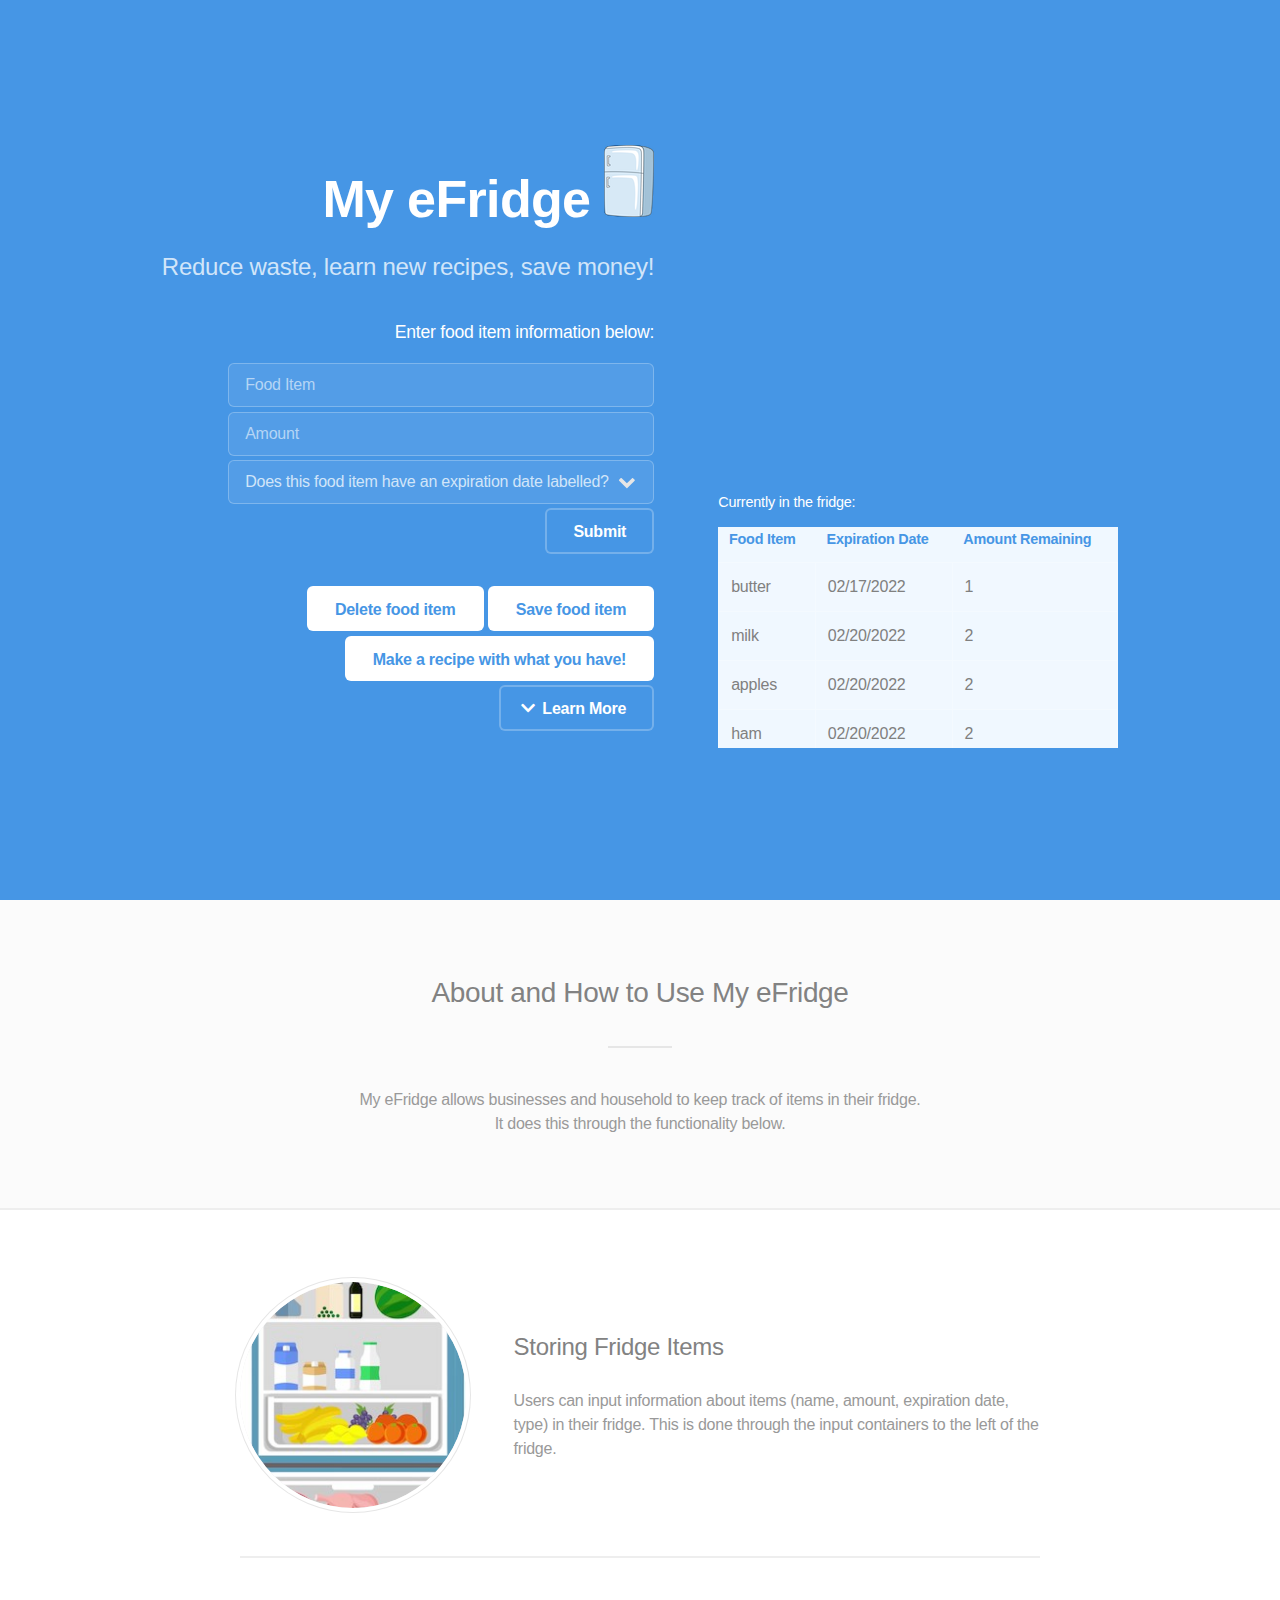
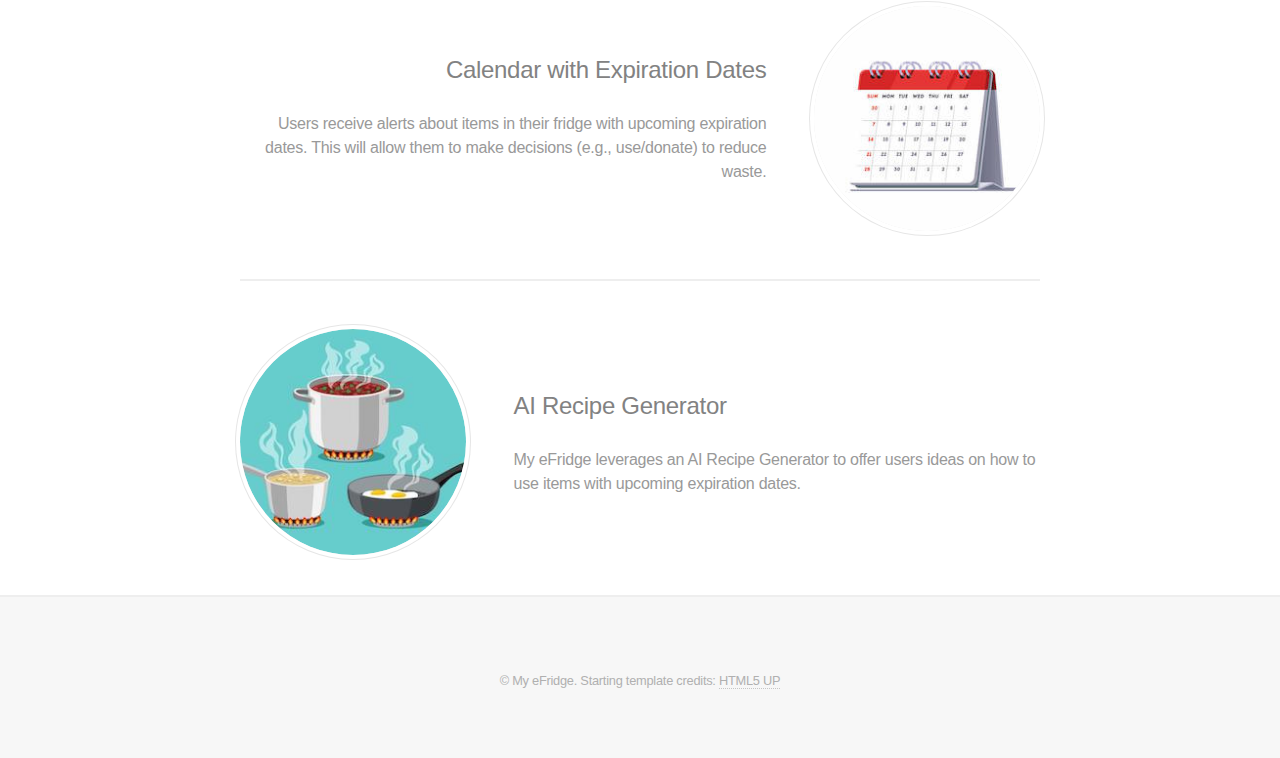
==== commit 0ce3079f: "Changed to butter" ====
--- a/index.html
+++ b/index.html
@@ -36,7 +36,7 @@
 									<input type="text" name="demo-name" id="food-item" value="" placeholder="Food Item" style="margin-top: 1%;" required/>
 								</div>
 								<div class="col-6 col-12-xsmall">
-									<input type="text" name="demo-email" id="food-amt" value="" placeholder="Amount" style="margin-top: 1%;" required/>
+									<input type="text" name="demo-email" id="food-amt" value="" placeholder="Amount" style="margin-top: 1%;"/>
 								</div>
 								<div class="row" style="margin-top: 1%;">
 									<form action="#" onsubmit="return false;" id="extra-food-info">
@@ -221,7 +221,7 @@
 
 			// Global variable to hold all items in the fridge.
 			var allFridgeItems = [
-				{foodItem:"pie", foodAmount: "1", foodExpDate: "02/17/2022"},
+				{foodItem:"butter", foodAmount: "1", foodExpDate: "02/17/2022"},
 				{foodItem:"milk", foodAmount: "2", foodExpDate: "02/20/2022"},
 				{foodItem:"eggs", foodAmount: "12", foodExpDate: "02/25/2022"}, 
 				{foodItem:"apples", foodAmount: "2", foodExpDate: "02/20/2022"},
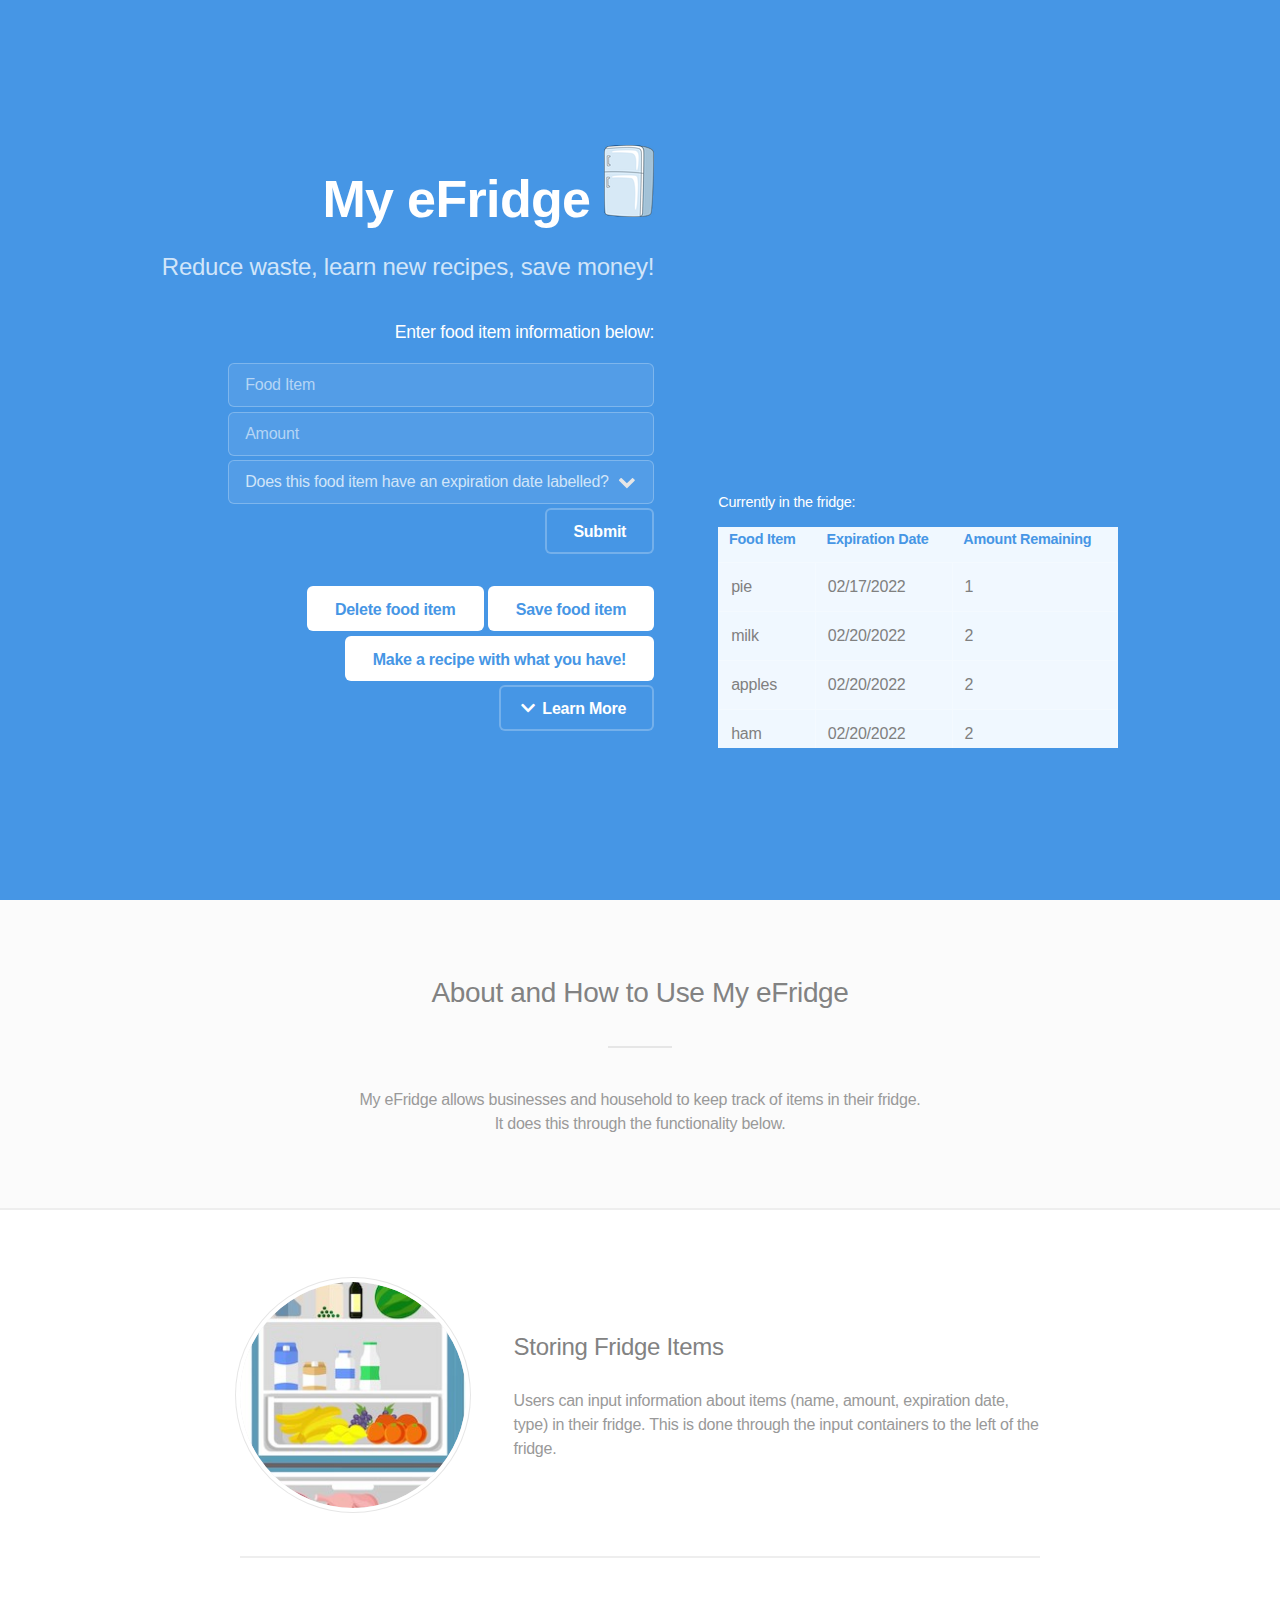
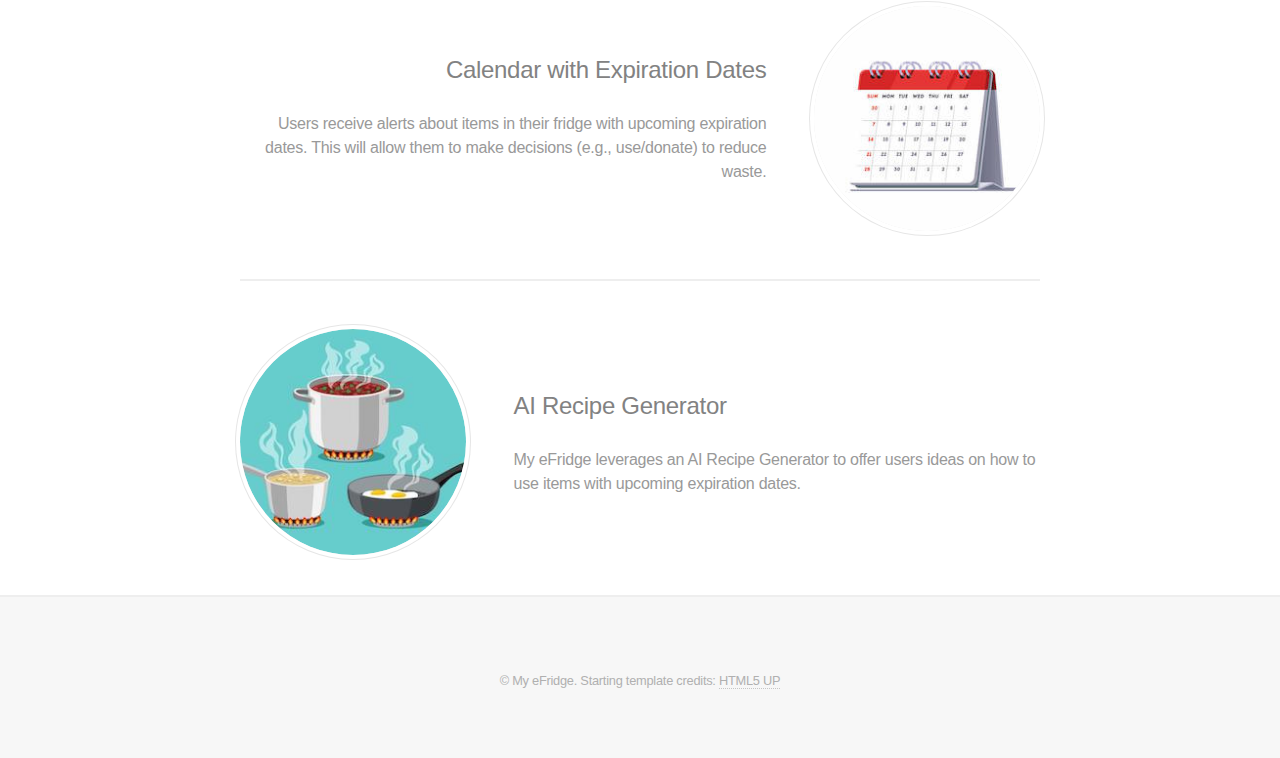
==== commit 5639a23e: "Reset form after submission of food" ====
--- a/index.html
+++ b/index.html
@@ -36,7 +36,7 @@
 									<input type="text" name="demo-name" id="food-item" value="" placeholder="Food Item" style="margin-top: 1%;" required/>
 								</div>
 								<div class="col-6 col-12-xsmall">
-									<input type="text" name="demo-email" id="food-amt" value="" placeholder="Amount" style="margin-top: 1%;"/>
+									<input type="text" name="demo-email" id="food-amt" value="" placeholder="Amount" style="margin-top: 1%;" required/>
 								</div>
 								<div class="row" style="margin-top: 1%;">
 									<form action="#" onsubmit="return false;" id="extra-food-info">
@@ -139,7 +139,10 @@
 		<!-- Scripts -->
 		<script>
 				var expires_in = 0;//global variable to store when an item expires
+				//Need the following globals for when form resets
 				var expiration_date;
+				var food_item;
+				var amount;
 				function addExpirationInput() {
 
 					var has_exp = document.getElementById("has-exp").value;
@@ -147,10 +150,7 @@
 					if (has_exp=="Yes") {
 						var node = "<div class='col-6 col-12-xsmall' flex='50'>\
 										<input type='text' name='demo-email' id='food-exp-date' value='' placeholder='Expiration Date mm/dd/yyyy' style='margin-top: 1%;'/>\
-									<div/>\
-									<div>\
-										<a href='#' class='button primary' style='margin-top: 1%;' onclick='addExpiration(); saveFoodItem();'>Save food item</a>\
-									</div>";                          
+									<div/>";                          
 						document.getElementById ("food-form").insertAdjacentHTML('beforeEnd', node);
 					}
 					else{
@@ -169,9 +169,6 @@
 										<option value='Leafy'>Leafy Greens - lettuce, spinach</option>\
 										<option value='Cruciferous'>Cruciferous - broccoli, cabbage</option>\
 									</select>\
-								</div>\
-								<div>\
-									<a href='#' class='button primary' style='margin-top: 1%;' onclick='addExpiration(); saveFoodItem();'>Save food item</a>\
 								</div>";                        
 						document.getElementById ("food-form").insertAdjacentHTML('beforeEnd', node);
 					}
@@ -180,7 +177,9 @@
 				}
 				function addExpiration() {
 							var optional_expiration = document.getElementById("has-exp");
-							var input = document.getElementById("food-item").value.toLowerCase();
+							food_item = document.getElementById("food-item").value;//update food item global variable
+							amount = document.getElementById("food-amt").value;//update amount global
+							var input = food_item.toLowerCase();
 							var has_exp = document.getElementById("has-exp").value;
 							if (has_exp=="No"){
 								var type = document.getElementById("food-type").value;
@@ -204,24 +203,33 @@
 									expires_in = 35;
 								}
 								var today= new Date();
-								expiration_date = new Date();
-								expiration_date.setDate(today.getDate()+expires_in);
-								var dd = String(expiration_date.getDate()).padStart(2, '0');
-								var mm = String(expiration_date.getMonth() + 1).padStart(2, '0'); //January is 0!
-								var yyyy = expiration_date.getFullYear();
+								var expiration_datetime = new Date();
+								expiration_datetime.setDate(today.getDate()+expires_in);
+								var dd = String(expiration_datetime.getDate()).padStart(2, '0');
+								var mm = String(expiration_datetime.getMonth() + 1).padStart(2, '0'); //January is 0!
+								var yyyy = expiration_datetime.getFullYear();
 								expiration_date = mm + '/' + dd + '/' + yyyy;
+								alert("Hey there! That " + input + " expires on " + expiration_date + ".");
+								if (Math.abs(expiration_datetime - today)<=2431245248){
+									alert("Watch out! That " + input + " expires tomorrow!");
+								}
 							}
 							else{
 								expiration_date = document.getElementById("food-exp-date").value;
-							}
-							
-							alert("Hey there! That " + input + " expires on " + expiration_date + ".");
-							
+								var today= new Date();
+								var expiration_datetime = new Date(expiration_date.slice(6,10),expiration_date.slice(0,2),expiration_date.slice(3,5));
+								alert("Hey there! That " + input + " expires on " + expiration_date + ".");
+								if (Math.abs(expiration_datetime - today)<=2431245248){
+									alert("Watch out! That " + input + " expires tomorrow!");
+								}
+							}	
+						var form = document.getElementById ("food-info");
+						form.reset()		
 			}
 
 			// Global variable to hold all items in the fridge.
 			var allFridgeItems = [
-				{foodItem:"butter", foodAmount: "1", foodExpDate: "02/17/2022"},
+				{foodItem:"pie", foodAmount: "1", foodExpDate: "02/17/2022"},
 				{foodItem:"milk", foodAmount: "2", foodExpDate: "02/20/2022"},
 				{foodItem:"eggs", foodAmount: "12", foodExpDate: "02/25/2022"}, 
 				{foodItem:"apples", foodAmount: "2", foodExpDate: "02/20/2022"},
@@ -252,8 +260,8 @@
 			//Function to save inputted food items.
 			function saveFoodItem() {
 				var foodObj = { 
-					foodItem: document.getElementById("food-item").value ? document.getElementById("food-item").value : '', 
-					foodAmount: document.getElementById("food-amt").value ? document.getElementById("food-amt").value : '', 
+					foodItem: food_item, 
+					foodAmount: amount, 
 					foodExpDate: expiration_date
 				};
 
@@ -266,8 +274,8 @@
 
 			//Function to delete food item.
 			function deleteFoodItem() {
-				var foodItemToDelete = document.getElementById("food-item").value;
-				var amountToDelete = document.getElementById("food-amt").value;
+				var foodItemToDelete = food_item;
+				var amountToDelete = amount;
 				for (var i = 0; i < allFridgeItems.length; i++) {
 					if (allFridgeItems[i].foodItem === foodItemToDelete) {
 						//Case 1: deleting amount is less than remaining.
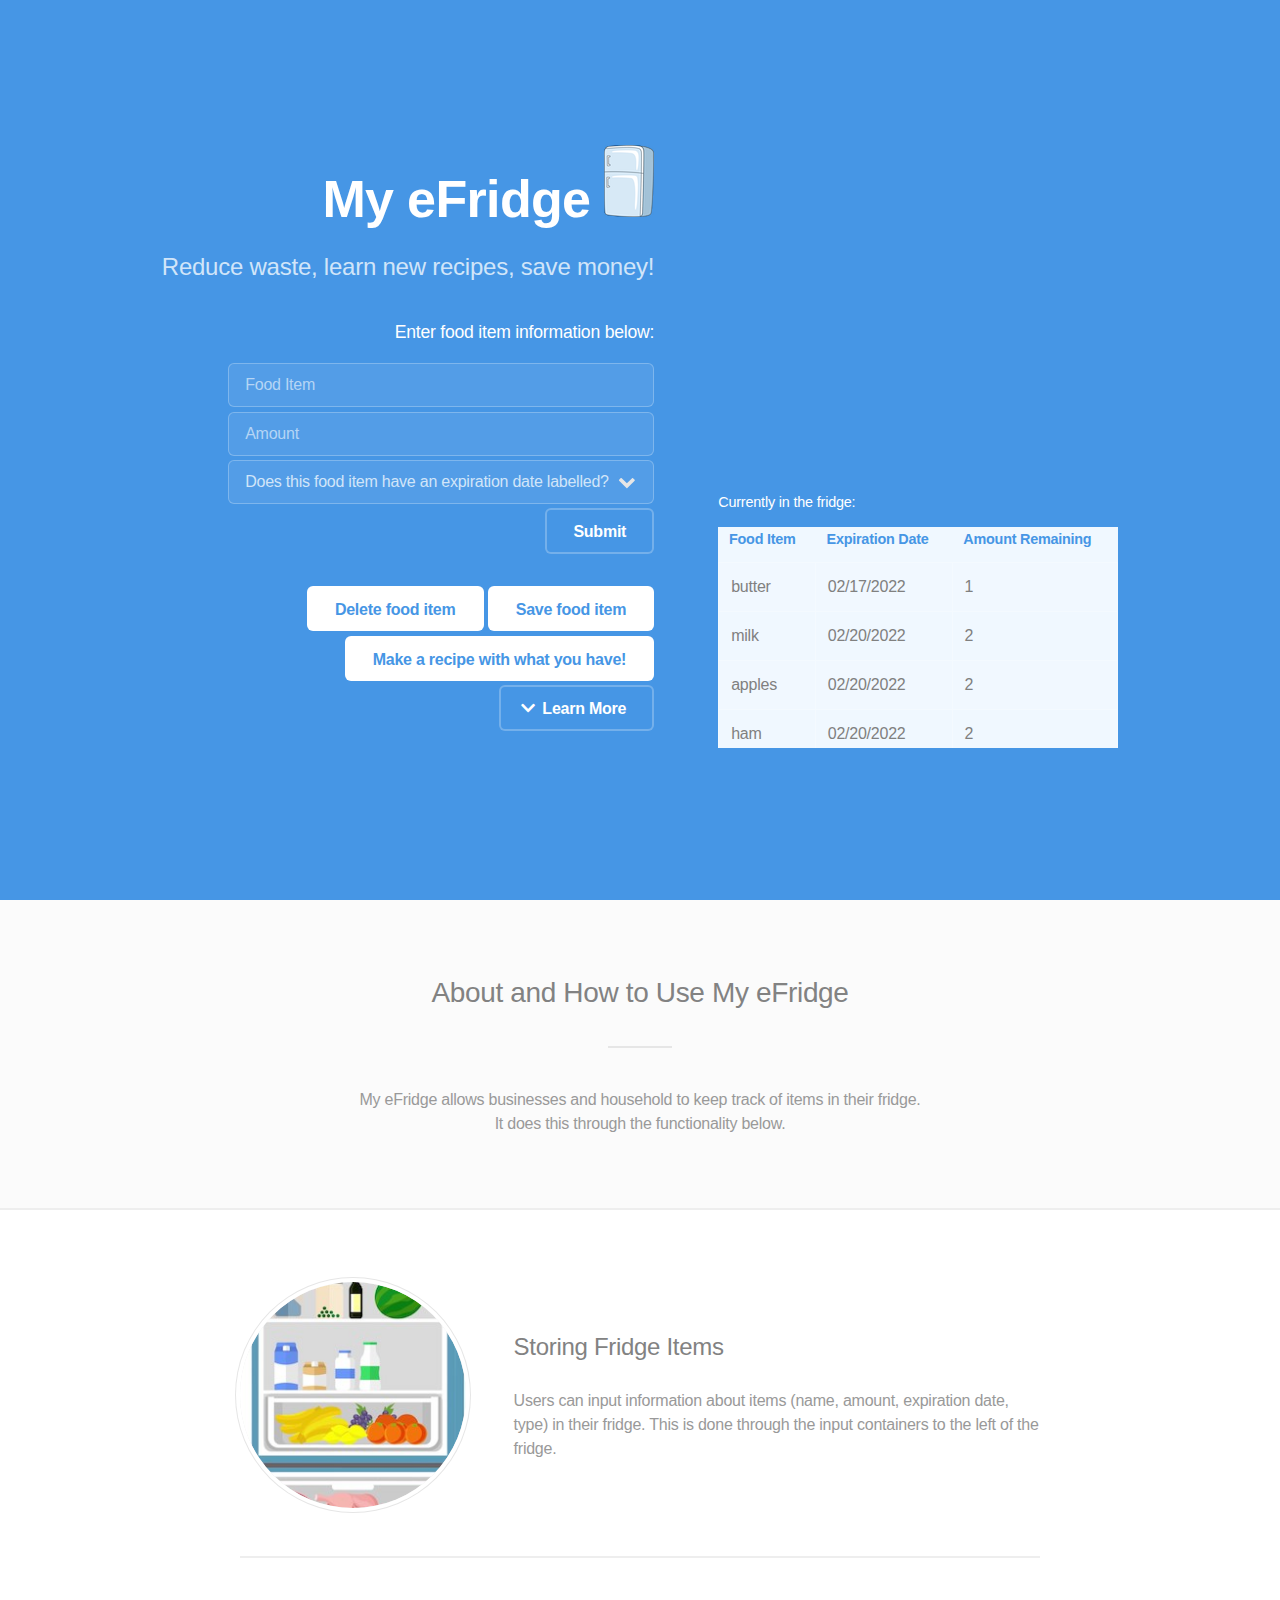
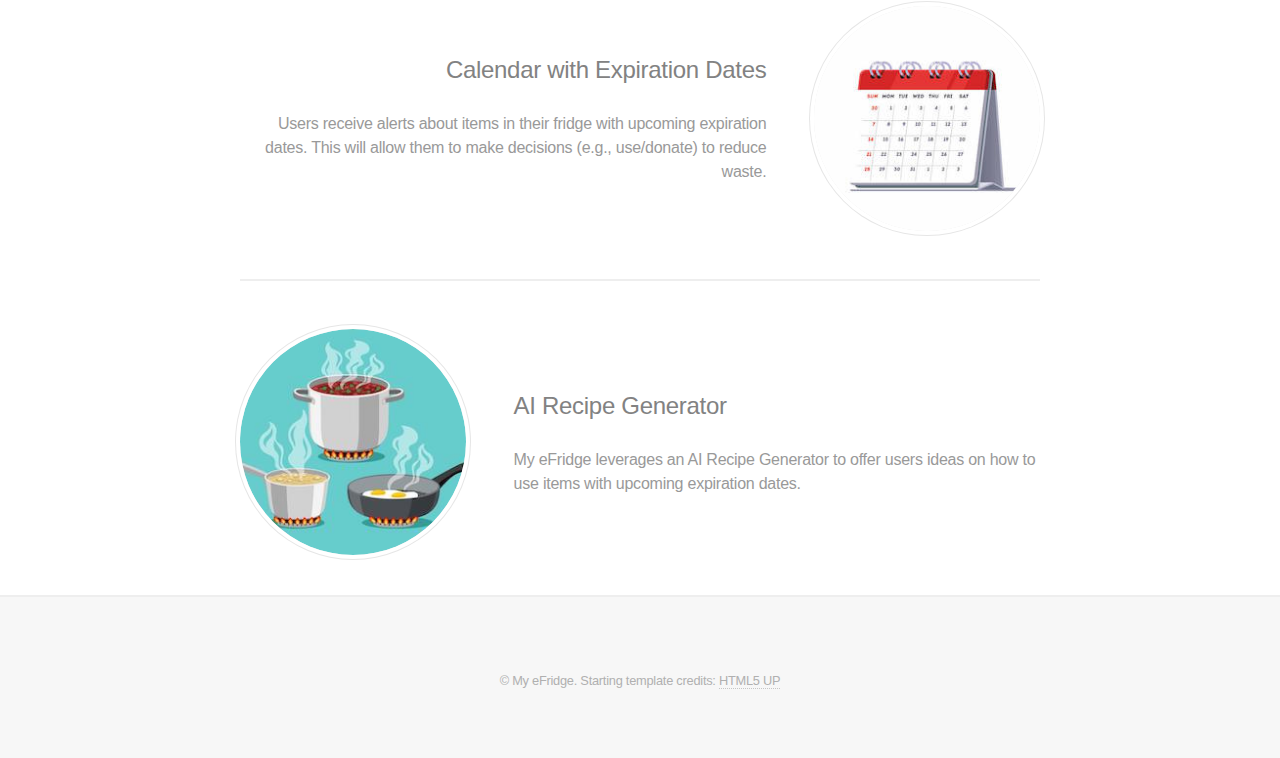
==== commit 4eecd2c4: "Merge branch 'main' of https://github.com/mehagupta22/MyFridge into main" ====
--- a/index.html
+++ b/index.html
@@ -229,7 +229,7 @@
 
 			// Global variable to hold all items in the fridge.
 			var allFridgeItems = [
-				{foodItem:"pie", foodAmount: "1", foodExpDate: "02/17/2022"},
+				{foodItem:"butter", foodAmount: "1", foodExpDate: "02/17/2022"},
 				{foodItem:"milk", foodAmount: "2", foodExpDate: "02/20/2022"},
 				{foodItem:"eggs", foodAmount: "12", foodExpDate: "02/25/2022"}, 
 				{foodItem:"apples", foodAmount: "2", foodExpDate: "02/20/2022"},
